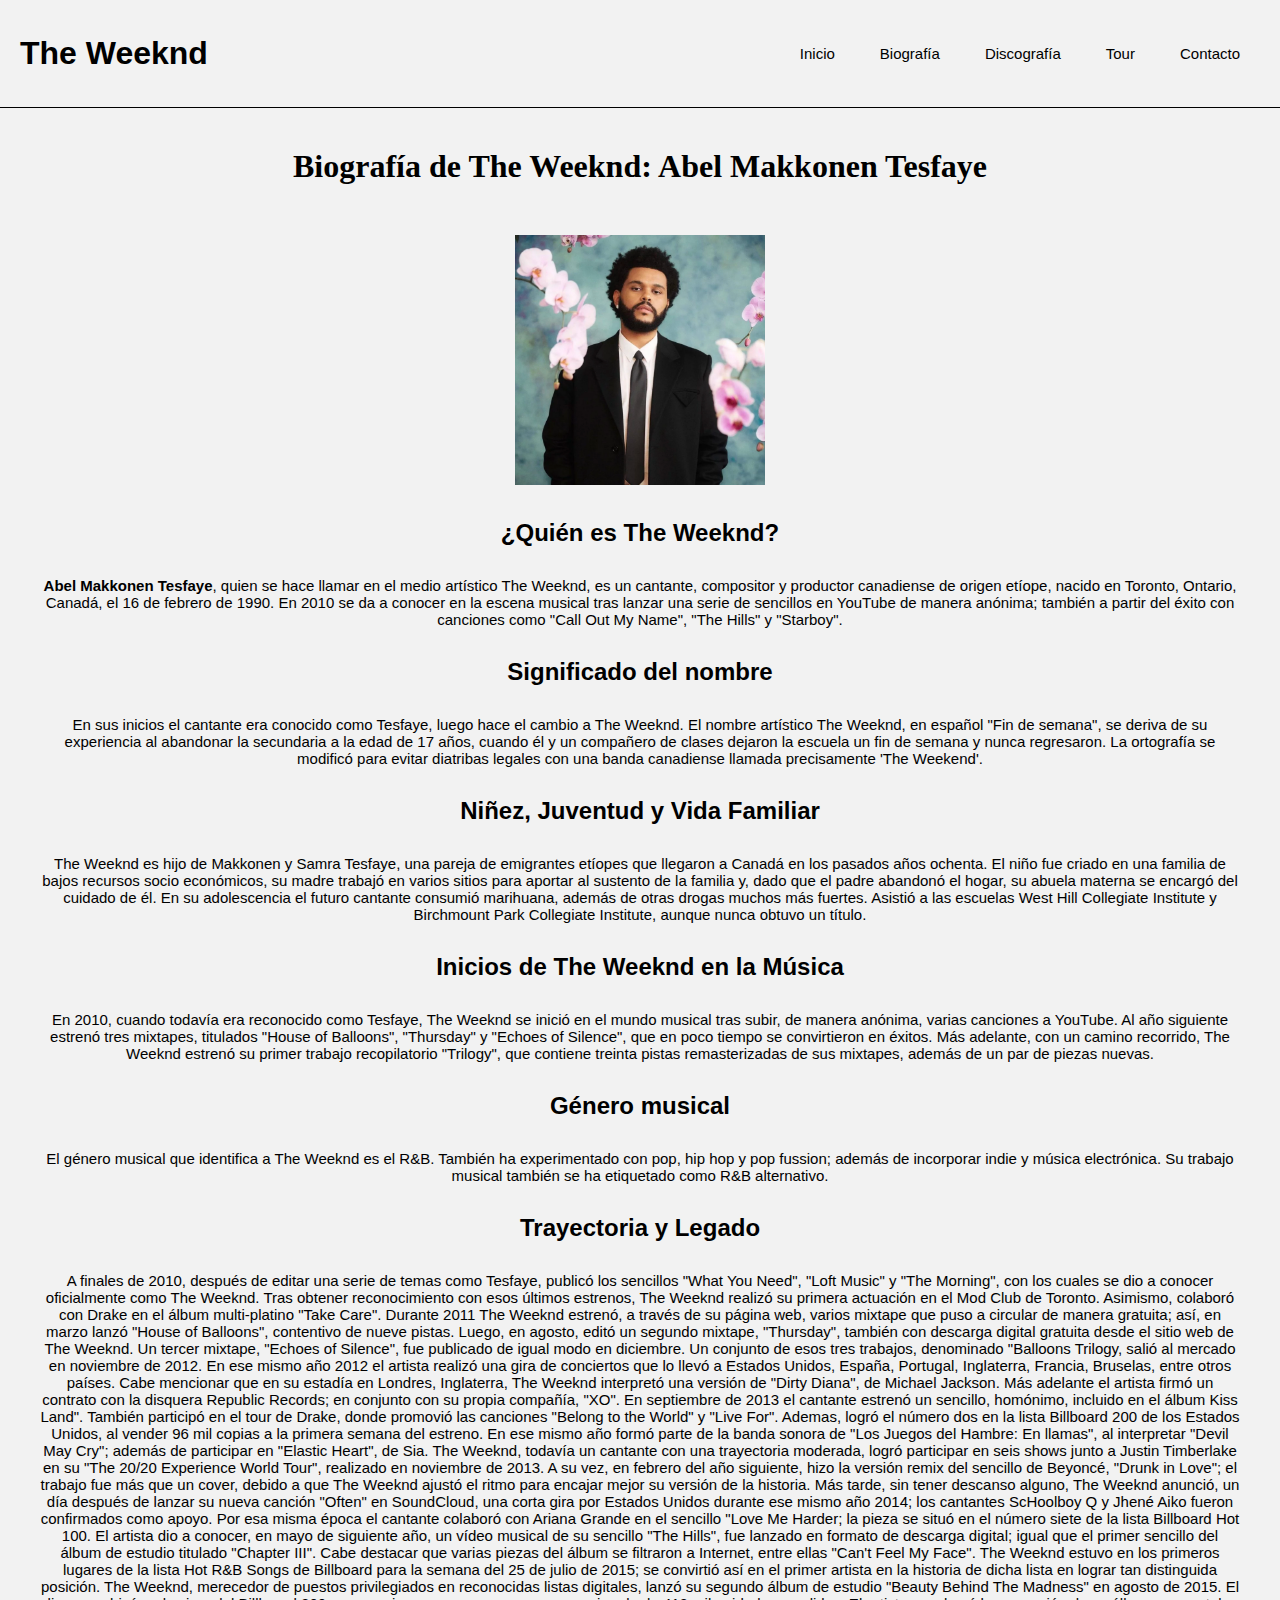
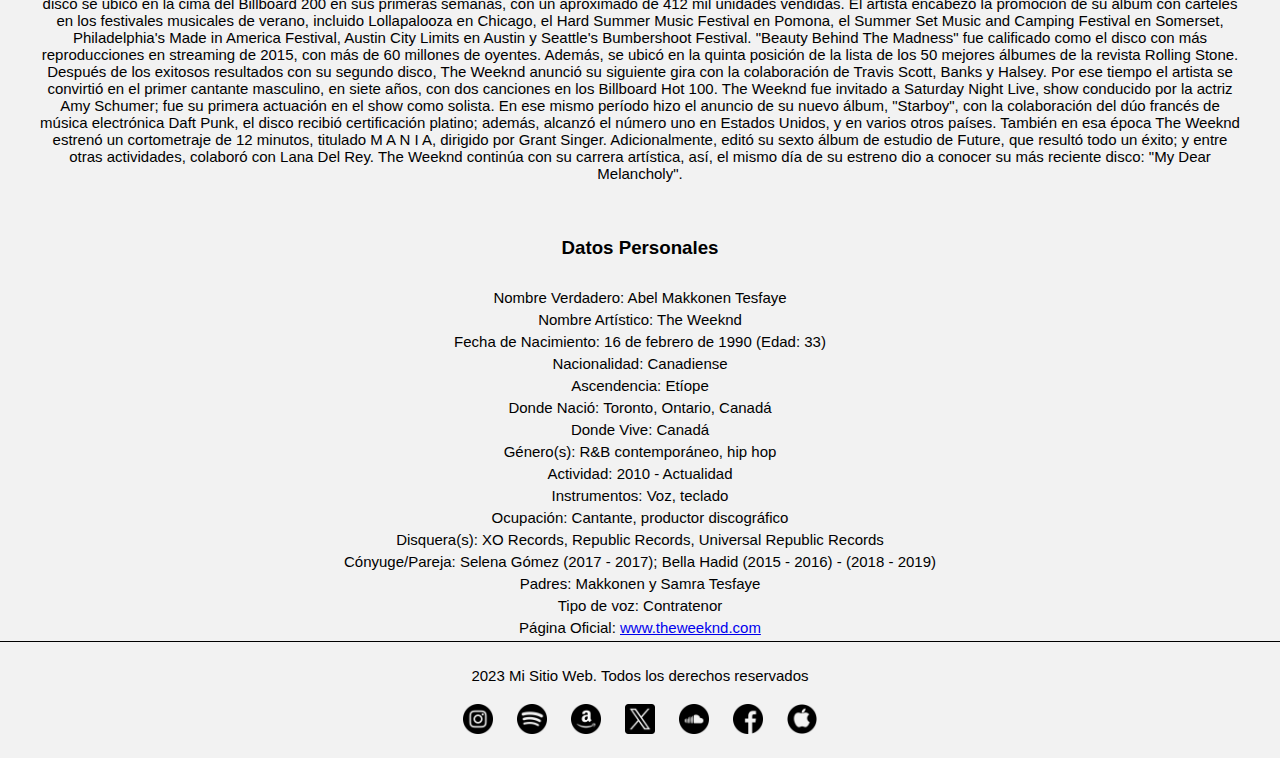
==== html/biografia.html @ cdc21806 "Initial commit" ====
<!DOCTYPE html>
<html lang="en">

<head>
    <meta charset="UTF-8">
    <meta name="viewport" content="width=device-width, initial-scale=1.0">
    <title>theweekndfanpage</title>
    <!-- CSS link -->
    <link rel="stylesheet" href="../css/style.css">
</head>

<body>

    <header>
        <div class="content">
            <h1 class="logo"><a href="../index.html">The Weeknd</a></h1>
            <nav>
                <ul class="busqueda">
                    <li class="list"><a href="../index.html">Inicio</a></li>
                    <li class="list"><a href="biografia.html">Biografía</a></li>
                    <li class="list"><a href="discografía.html">Discografía</a></li>
                    <li class="list"><a href="tour.html">Tour</a></li>
                    <li class="list"><a href="contacto.html">Contacto</a></li>
                </ul>
            </nav>
        </div>
    </header>


    <main>
        <h1 class="biografia">Biografía de The Weeknd: Abel Makkonen Tesfaye</h1>
        <img class="imgBiografia" src="../img/theweekndbio.jpg" alt="the weeknd posando">

        <h2>¿Quién es The Weeknd?</h2>
        <p><strong>Abel Makkonen Tesfaye</strong>, quien se hace llamar en el medio artístico The Weeknd, es un
            cantante,
            compositor y productor canadiense de origen etíope, nacido en Toronto, Ontario, Canadá, el 16 de febrero de
            1990. En 2010 se da a conocer en la escena musical tras lanzar una serie de sencillos en YouTube de manera
            anónima; también a partir del éxito con canciones como "Call Out My Name", "The Hills" y "Starboy".</p>

        <h2>Significado del nombre</h2>
        <p>En sus inicios el cantante era conocido como Tesfaye, luego hace el cambio a The Weeknd. El nombre artístico
            The Weeknd, en español "Fin de semana", se deriva de su experiencia al abandonar la secundaria a la edad de
            17 años, cuando él y un compañero de clases dejaron la escuela un fin de semana y nunca regresaron. La
            ortografía se modificó para evitar diatribas legales con una banda canadiense llamada precisamente 'The
            Weekend'.</p>

        <h2>Niñez, Juventud y Vida Familiar</h2>
        <p>The Weeknd es hijo de Makkonen y Samra Tesfaye, una pareja de emigrantes etíopes que llegaron a Canadá en los
            pasados años ochenta. El niño fue criado en una familia de bajos recursos socio económicos, su madre trabajó
            en varios sitios para aportar al sustento de la familia y, dado que el padre abandonó el hogar, su abuela
            materna se encargó del cuidado de él.

            En su adolescencia el futuro cantante consumió marihuana, además de otras drogas muchos más fuertes. Asistió
            a las escuelas West Hill Collegiate Institute y Birchmount Park Collegiate Institute, aunque nunca obtuvo un
            título.</p>

        <h2>Inicios de The Weeknd en la Música</h2>
        <p>En 2010, cuando todavía era reconocido como Tesfaye, The Weeknd se inició en el mundo musical tras subir, de
            manera anónima, varias canciones a YouTube. Al año siguiente estrenó tres mixtapes, titulados "House of
            Balloons", "Thursday" y "Echoes of Silence", que en poco tiempo se convirtieron en éxitos.

            Más adelante, con un camino recorrido, The Weeknd estrenó su primer trabajo recopilatorio "Trilogy", que
            contiene treinta pistas remasterizadas de sus mixtapes, además de un par de piezas nuevas.</p>

        <h2>Género musical</h2>
        <p>El género musical que identifica a The Weeknd es el R&B. También ha experimentado con pop, hip hop y pop
            fussion; además de incorporar indie y música electrónica. Su trabajo musical también se ha etiquetado como
            R&B alternativo.
        </p>

        <h2>Trayectoria y Legado</h2>
        <p>A finales de 2010, después de editar una serie de temas como Tesfaye, publicó los sencillos "What You Need",
            "Loft Music" y "The Morning", con los cuales se dio a conocer oficialmente como The Weeknd. Tras obtener
            reconocimiento con esos últimos estrenos, The Weeknd realizó su primera actuación en el Mod Club de Toronto.
            Asimismo, colaboró con Drake en el álbum multi-platino "Take Care".

            Durante 2011 The Weeknd estrenó, a través de su página web, varios mixtape que puso a circular de manera
            gratuita; así, en marzo lanzó "House of Balloons", contentivo de nueve pistas. Luego, en agosto, editó un
            segundo mixtape, "Thursday", también con descarga digital gratuita desde el sitio web de The Weeknd. Un
            tercer mixtape, "Echoes of Silence", fue publicado de igual modo en diciembre. Un conjunto de esos tres
            trabajos, denominado "Balloons Trilogy, salió al mercado en noviembre de 2012.

            En ese mismo año 2012 el artista realizó una gira de conciertos que lo llevó a Estados Unidos, España,
            Portugal, Inglaterra, Francia, Bruselas, entre otros países. Cabe mencionar que en su estadía en Londres,
            Inglaterra, The Weeknd interpretó una versión de "Dirty Diana", de Michael Jackson. Más adelante el artista
            firmó un contrato con la disquera Republic Records; en conjunto con su propia compañía, "XO".

            En septiembre de 2013 el cantante estrenó un sencillo, homónimo, incluido en el álbum Kiss Land". También
            participó en el tour de Drake, donde promovió las canciones "Belong to the World" y "Live For". Ademas,
            logró el número dos en la lista Billboard 200 de los Estados Unidos, al vender 96 mil copias a la primera
            semana del estreno. En ese mismo año formó parte de la banda sonora de "Los Juegos del Hambre: En llamas",
            al interpretar "Devil May Cry"; además de participar en "Elastic Heart", de Sia.

            The Weeknd, todavía un cantante con una trayectoria moderada, logró participar en seis shows junto a Justin
            Timberlake en su "The 20/20 Experience World Tour", realizado en noviembre de 2013. A su vez, en febrero del
            año siguiente, hizo la versión remix del sencillo de Beyoncé, "Drunk in Love"; el trabajo fue más que un
            cover, debido a que The Weeknd ajustó el ritmo para encajar mejor su versión de la historia.

            Más tarde, sin tener descanso alguno, The Weeknd anunció, un día después de lanzar su nueva canción "Often"
            en SoundCloud, una corta gira por Estados Unidos durante ese mismo año 2014; los cantantes ScHoolboy Q y
            Jhené Aiko fueron confirmados como apoyo. Por esa misma época el cantante colaboró con Ariana Grande en el
            sencillo "Love Me Harder; la pieza se situó en el número siete de la lista Billboard Hot 100.

            El artista dio a conocer, en mayo de siguiente año, un vídeo musical de su sencillo "The Hills", fue lanzado
            en formato de descarga digital; igual que el primer sencillo del álbum de estudio titulado "Chapter III".
            Cabe destacar que varias piezas del álbum se filtraron a Internet, entre ellas "Can't Feel My Face".

            The Weeknd estuvo en los primeros lugares de la lista Hot R&B Songs de Billboard para la semana del 25 de
            julio de 2015; se convirtió así en el primer artista en la historia de dicha lista en lograr tan distinguida
            posición.

            The Weeknd, merecedor de puestos privilegiados en reconocidas listas digitales, lanzó su segundo álbum de
            estudio "Beauty Behind The Madness" en agosto de 2015. El disco se ubicó en la cima del Billboard 200 en sus
            primeras semanas, con un aproximado de 412 mil unidades vendidas. El artista encabezó la promoción de su
            álbum con carteles en los festivales musicales de verano, incluido Lollapalooza en Chicago, el Hard Summer
            Music Festival en Pomona, el Summer Set Music and Camping Festival en Somerset, Philadelphia's Made in
            America Festival, Austin City Limits en Austin y Seattle's Bumbershoot Festival.

            "Beauty Behind The Madness" fue calificado como el disco con más reproducciones en streaming de 2015, con
            más de 60 millones de oyentes. Además, se ubicó en la quinta posición de la lista de los 50 mejores álbumes
            de la revista Rolling Stone.

            Después de los exitosos resultados con su segundo disco, The Weeknd anunció su siguiente gira con la
            colaboración de Travis Scott, Banks y Halsey. Por ese tiempo el artista se convirtió en el primer cantante
            masculino, en siete años, con dos canciones en los Billboard Hot 100.

            The Weeknd fue invitado a Saturday Night Live, show conducido por la actriz Amy Schumer; fue su primera
            actuación en el show como solista. En ese mismo período hizo el anuncio de su nuevo álbum, "Starboy", con la
            colaboración del dúo francés de música electrónica Daft Punk, el disco recibió certificación platino;
            además, alcanzó el número uno en Estados Unidos, y en varios otros países.

            También en esa época The Weeknd estrenó un cortometraje de 12 minutos, titulado M A N I A, dirigido por
            Grant Singer. Adicionalmente, editó su sexto álbum de estudio de Future, que resultó todo un éxito; y entre
            otras actividades, colaboró con Lana Del Rey.

            The Weeknd continúa con su carrera artística, así, el mismo día de su estreno dio a conocer su más reciente
            disco: "My Dear Melancholy".</p>
    </main>

    <div>
        <h3 class="h3Cent">Datos Personales</h3>
        <ul class="datosPersonales">
            <li>Nombre Verdadero: Abel Makkonen Tesfaye</li>
            <li>Nombre Artístico: The Weeknd</li>
            <li>Fecha de Nacimiento: 16 de febrero de 1990 (Edad: 33)</li>
            <li>Nacionalidad: Canadiense</li>
            <li>Ascendencia: Etíope</li>
            <li>Donde Nació: Toronto, Ontario, Canadá</li>
            <li>Donde Vive: Canadá</li>
            <li>Género(s): R&B contemporáneo, hip hop</li>
            <li>Actividad: 2010 - Actualidad</li>
            <li>Instrumentos: Voz, teclado</li>
            <li>Ocupación: Cantante, productor discográfico</li>
            <li>Disquera(s): XO Records, Republic Records, Universal Republic Records</li>
            <li>Cónyuge/Pareja: Selena Gómez (2017 - 2017); Bella Hadid (2015 - 2016) - (2018 - 2019)</li>
            <li>Padres: Makkonen y Samra Tesfaye</li>
            <li>Tipo de voz: Contratenor</li>
            <li>Página Oficial: <a target="_blank" href="https://www.theweeknd.com/">www.theweeknd.com</a></li>

        </ul>
    </div>

    <footer>
        <!-- Pie de página -->
        <p class="pieDePagina">2023 Mi Sitio Web. Todos los derechos reservados</p>

        <!-- Redes sociales -->
        <div>
            <a class="redesSociales" target="_blank" href="https://www.instagram.com/theweeknd/"><img
                    src="../img/logo/instagram.png" alt="instagramTheWeeknd"></a>

            <a class="redesSociales" target="_blank"
                href="https://open.spotify.com/intl-es/artist/1Xyo4u8uXC1ZmMpatF05PJ?si=YzQ48yxQSoCHhcyd098XZQ"><img
                    src="../img/logo/spotify.png" alt="spotifyTheeWeeknd"></a>

            <a class="redesSociales" target="_blank" href="https://music.amazon.com/artists/B00G9Y64K6/the-weeknd"><img
                    src="../img/logo/amazonmusic.png" alt="theWeekndAmazonMusic"></a>

            <a class="redesSociales" target="_blank" href="https://twitter.com/theweeknd"><img src="../img/logo/x.png"
                    alt="theWeekndX"></a>

            <a class="redesSociales" target="_blank" href="https://soundcloud.com/theweeknd"><img
                    src="../img/logo/soundcloud.png" alt="theWeekndSoundClound"></a>

            <a class="redesSociales" target="_blank" href="https://www.facebook.com/theweeknd"><img
                    src="../img/logo/facebook.png" alt="facebookTheWeeknd"></a>

            <a class="redesSociales" target="_blank" href="https://music.apple.com/us/artist/the-weeknd/479756766"><img
                    src="../img/logo/apple.png" alt="musicAppleTheWeenkd"></a>
        </div>
    </footer>
</body>

</html>
---- css/style.css ----
/* Reset de estilos */
* {
    margin: 0;
    padding: 0;
    list-style-type: none;
}

/* Estilos generales */
body {
    background-color: #F2F2F2;
}

.content {
    display: flex;
    justify-content: space-between;
    align-items: center;
    padding: 20px;
    border-bottom: #000000 solid 1px;
}

.list {
    display: inline-block;
    padding: 20px;
}

.busqueda a, .logo a {
    font-family: "Druk Web", sans-serif;
    text-decoration: none;
    color: #000000;
}

.busqueda {
    text-align: right;
    font-size: 20px;
}

/* Galería de fotos */
.imgG {
    font-family: "Druk Web", sans-serif;
    color: #000000;
    margin: 50px;
    font-size: 50px;
    text-align: center;
}

.img {
    height: 300px;
    margin: 20px;
    padding: 20px;
}

.theweekndPosando {
    margin-right: 100px;
}

/* Contenido principal */
main {
    text-align: center;
    margin: 20px;
    padding: 20px;
}

.mainImagenInicio {
    background-image: url(../img/galeria/img2.jpg);
    background-size: cover;
    padding: 100px;
}

.historia {
    margin-bottom: 40px;
    font-family: "Druk Web", sans-serif;
    color: floralwhite;
    font-size: 50px;
}

.videoHistoria {
    margin: 40px;
}

/* Pie de página */
footer {
    display: flex;
    flex-direction: column;
    justify-content: center;
    align-items: center;
    text-align: center;
    padding: 20px;
    border-top: #000000 solid 1px;
}

.pieDePagina {
    margin-bottom: 20px;
    font-size: 15px;
    font-family: HelveticaNeue-Light, "Helvetica Neue Light", "Helvetica Neue", Helvetica, Arial, "Lucida Grande", sans-serif;
}

.redesSociales {
    margin: 0 10px;
}

.redesSociales img {
    width: 30px;
    height: 30px;
}

/* Biografía */
.biografia {
    margin-bottom: 50px;
}

.imgBiografia {
    height: 250px;
    width: 250px;
}

h2, h3 {
    font-family: "Druk Web", sans-serif;
    margin: 30px;
}

.h3Cent {
    text-align: center;
}

p, .datosPersonales, div ul li {
    font-size: 15px;
    font-family: HelveticaNeue-Light, "Helvetica Neue Light", "Helvetica Neue", Helvetica, Arial, "Lucida Grande", sans-serif;
    text-align: center;
    margin: 5px 0px;
}


/* Discografía */
.loreDiscografia {
    margin-bottom: 50px;
}

/* Tour */
.tour {
    margin: 50px;
}

.h1TitutloTour {
    margin-bottom: 200px;
}

/* Contacto */
form {
    display: grid;
    gap: 20px;
}

label {
    font-weight: bold;
}

input, textarea {
    width: 100%;
    padding: 10px;
    box-sizing: border-box;
    border: 1px solid #ccc;
    border-radius: 5px;
}

textarea {
    resize: vertical;
}

input[type="submit"] {
    background-color: #4caf50;
    color: #fff;
    cursor: pointer;
    padding: 10px 20px;
    border: none;
    border-radius: 5px;
}

input[type="submit"]:hover {
    background-color: #45a049;
}
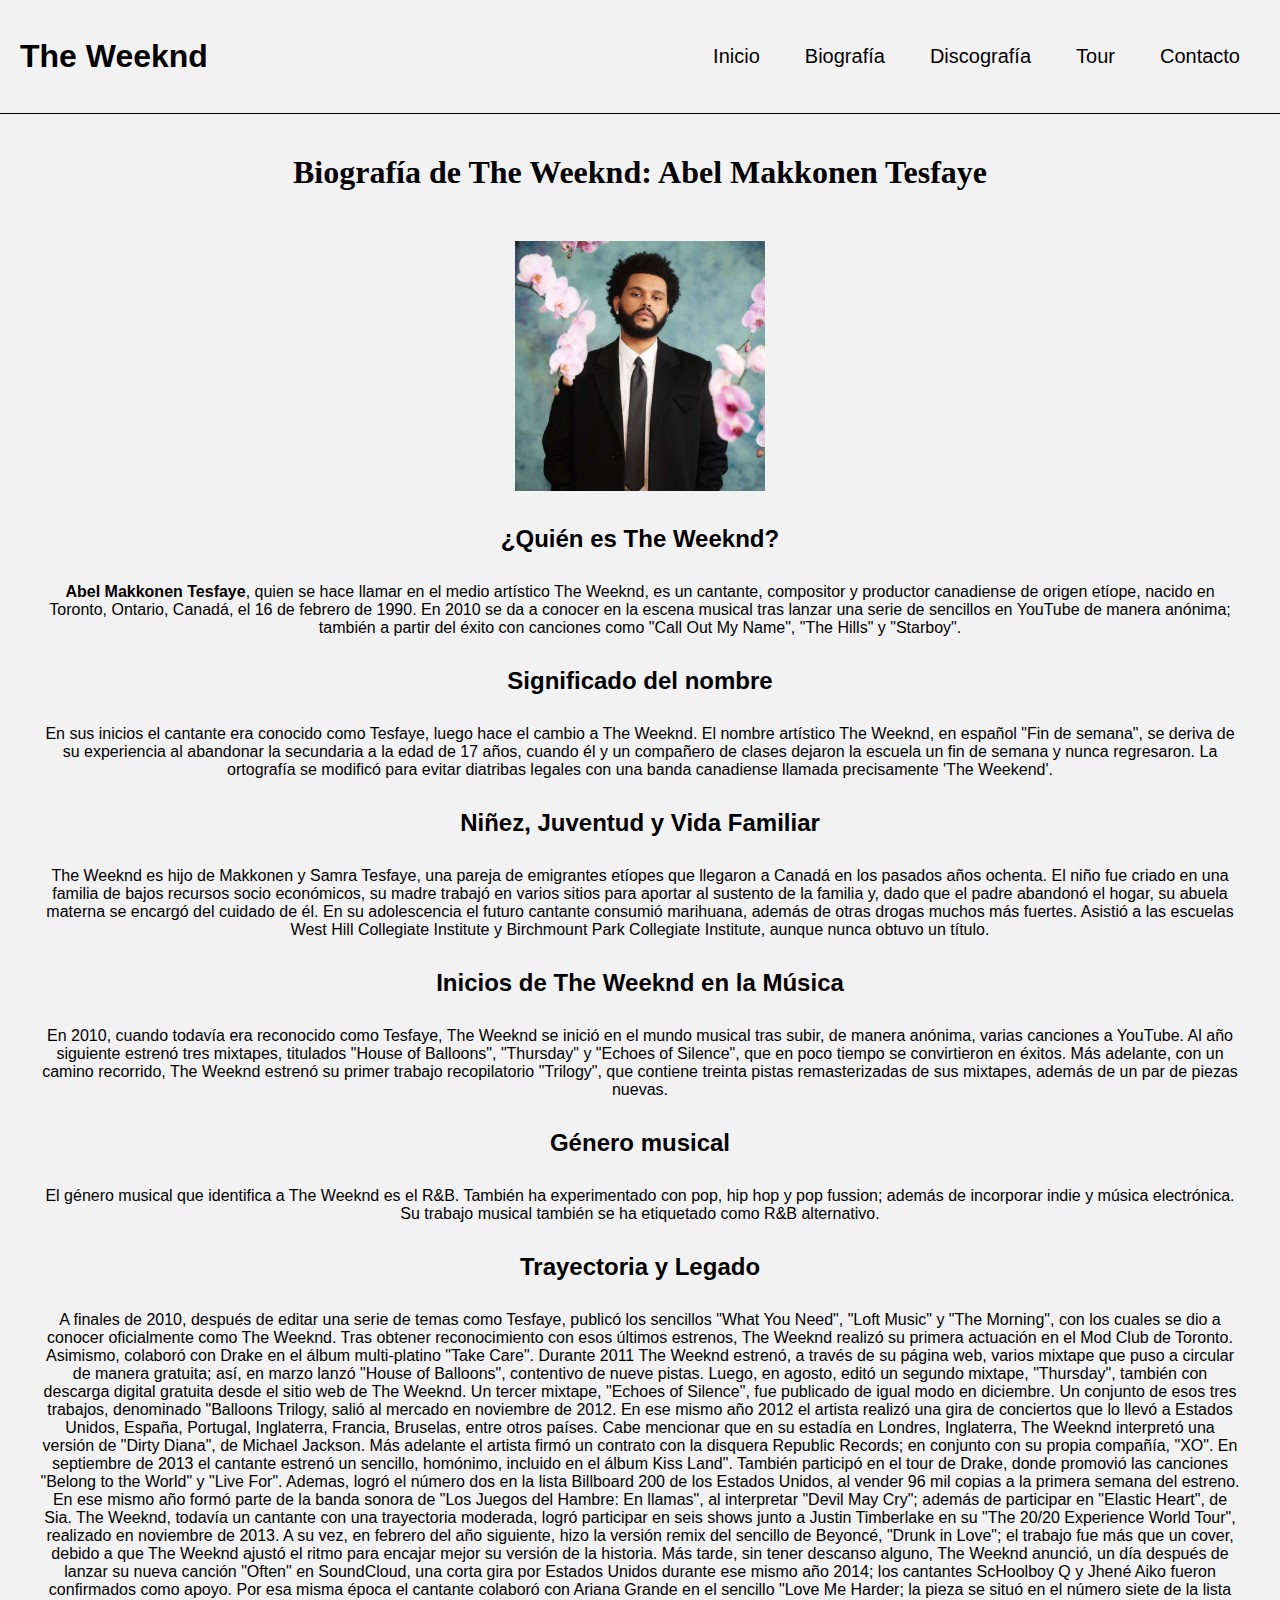
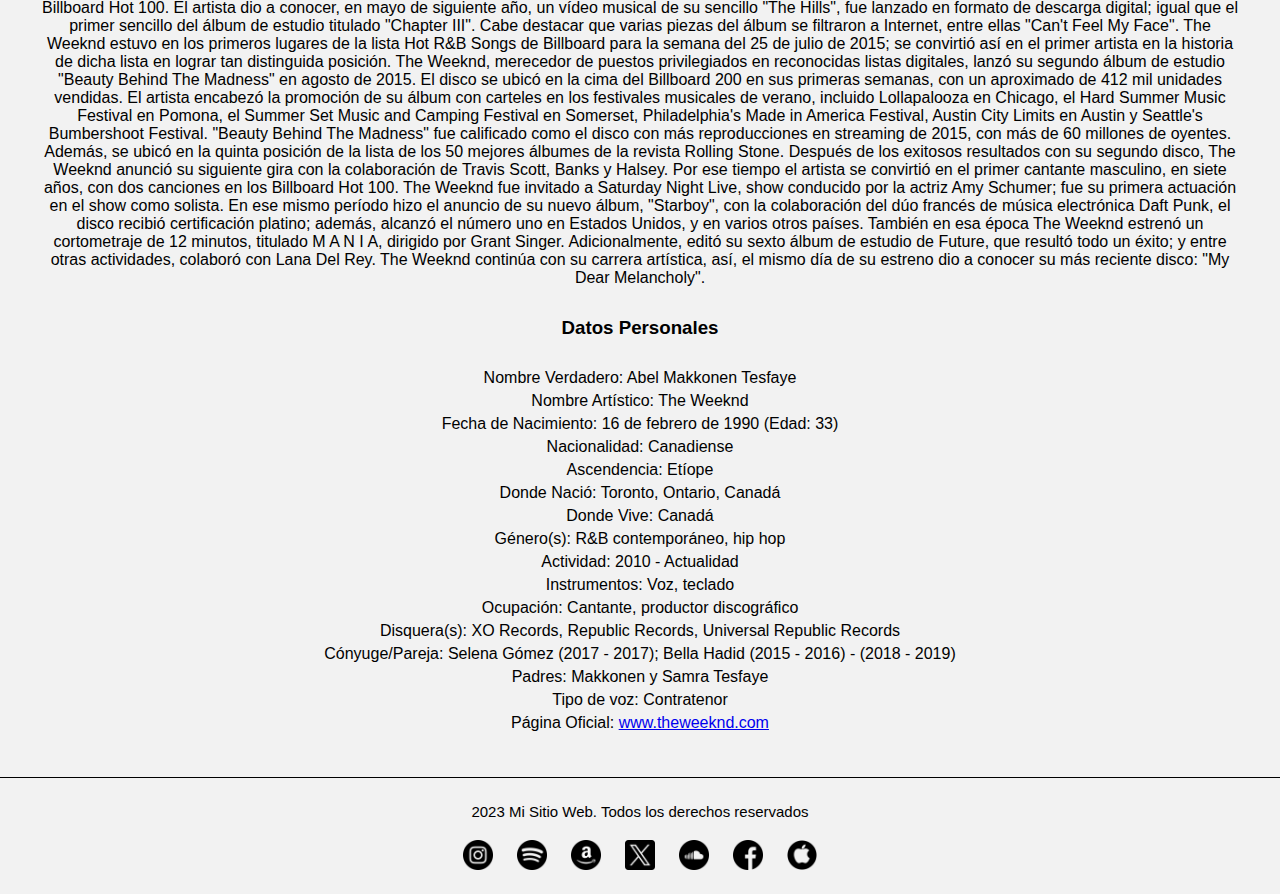
==== commit a4592e77: "ojito" ====
--- a/html/biografia.html
+++ b/html/biografia.html
@@ -28,145 +28,232 @@
 
 
     <main>
-        <h1 class="biografia">Biografía de The Weeknd: Abel Makkonen Tesfaye</h1>
-        <img class="imgBiografia" src="../img/theweekndbio.jpg" alt="the weeknd posando">
-
-        <h2>¿Quién es The Weeknd?</h2>
-        <p><strong>Abel Makkonen Tesfaye</strong>, quien se hace llamar en el medio artístico The Weeknd, es un
-            cantante,
-            compositor y productor canadiense de origen etíope, nacido en Toronto, Ontario, Canadá, el 16 de febrero de
-            1990. En 2010 se da a conocer en la escena musical tras lanzar una serie de sencillos en YouTube de manera
-            anónima; también a partir del éxito con canciones como "Call Out My Name", "The Hills" y "Starboy".</p>
-
-        <h2>Significado del nombre</h2>
-        <p>En sus inicios el cantante era conocido como Tesfaye, luego hace el cambio a The Weeknd. El nombre artístico
-            The Weeknd, en español "Fin de semana", se deriva de su experiencia al abandonar la secundaria a la edad de
-            17 años, cuando él y un compañero de clases dejaron la escuela un fin de semana y nunca regresaron. La
-            ortografía se modificó para evitar diatribas legales con una banda canadiense llamada precisamente 'The
-            Weekend'.</p>
-
-        <h2>Niñez, Juventud y Vida Familiar</h2>
-        <p>The Weeknd es hijo de Makkonen y Samra Tesfaye, una pareja de emigrantes etíopes que llegaron a Canadá en los
-            pasados años ochenta. El niño fue criado en una familia de bajos recursos socio económicos, su madre trabajó
-            en varios sitios para aportar al sustento de la familia y, dado que el padre abandonó el hogar, su abuela
-            materna se encargó del cuidado de él.
-
-            En su adolescencia el futuro cantante consumió marihuana, además de otras drogas muchos más fuertes. Asistió
-            a las escuelas West Hill Collegiate Institute y Birchmount Park Collegiate Institute, aunque nunca obtuvo un
-            título.</p>
-
-        <h2>Inicios de The Weeknd en la Música</h2>
-        <p>En 2010, cuando todavía era reconocido como Tesfaye, The Weeknd se inició en el mundo musical tras subir, de
-            manera anónima, varias canciones a YouTube. Al año siguiente estrenó tres mixtapes, titulados "House of
-            Balloons", "Thursday" y "Echoes of Silence", que en poco tiempo se convirtieron en éxitos.
-
-            Más adelante, con un camino recorrido, The Weeknd estrenó su primer trabajo recopilatorio "Trilogy", que
-            contiene treinta pistas remasterizadas de sus mixtapes, además de un par de piezas nuevas.</p>
-
-        <h2>Género musical</h2>
-        <p>El género musical que identifica a The Weeknd es el R&B. También ha experimentado con pop, hip hop y pop
-            fussion; además de incorporar indie y música electrónica. Su trabajo musical también se ha etiquetado como
-            R&B alternativo.
-        </p>
-
-        <h2>Trayectoria y Legado</h2>
-        <p>A finales de 2010, después de editar una serie de temas como Tesfaye, publicó los sencillos "What You Need",
-            "Loft Music" y "The Morning", con los cuales se dio a conocer oficialmente como The Weeknd. Tras obtener
-            reconocimiento con esos últimos estrenos, The Weeknd realizó su primera actuación en el Mod Club de Toronto.
-            Asimismo, colaboró con Drake en el álbum multi-platino "Take Care".
-
-            Durante 2011 The Weeknd estrenó, a través de su página web, varios mixtape que puso a circular de manera
-            gratuita; así, en marzo lanzó "House of Balloons", contentivo de nueve pistas. Luego, en agosto, editó un
-            segundo mixtape, "Thursday", también con descarga digital gratuita desde el sitio web de The Weeknd. Un
-            tercer mixtape, "Echoes of Silence", fue publicado de igual modo en diciembre. Un conjunto de esos tres
-            trabajos, denominado "Balloons Trilogy, salió al mercado en noviembre de 2012.
-
-            En ese mismo año 2012 el artista realizó una gira de conciertos que lo llevó a Estados Unidos, España,
-            Portugal, Inglaterra, Francia, Bruselas, entre otros países. Cabe mencionar que en su estadía en Londres,
-            Inglaterra, The Weeknd interpretó una versión de "Dirty Diana", de Michael Jackson. Más adelante el artista
-            firmó un contrato con la disquera Republic Records; en conjunto con su propia compañía, "XO".
-
-            En septiembre de 2013 el cantante estrenó un sencillo, homónimo, incluido en el álbum Kiss Land". También
-            participó en el tour de Drake, donde promovió las canciones "Belong to the World" y "Live For". Ademas,
-            logró el número dos en la lista Billboard 200 de los Estados Unidos, al vender 96 mil copias a la primera
-            semana del estreno. En ese mismo año formó parte de la banda sonora de "Los Juegos del Hambre: En llamas",
-            al interpretar "Devil May Cry"; además de participar en "Elastic Heart", de Sia.
-
-            The Weeknd, todavía un cantante con una trayectoria moderada, logró participar en seis shows junto a Justin
-            Timberlake en su "The 20/20 Experience World Tour", realizado en noviembre de 2013. A su vez, en febrero del
-            año siguiente, hizo la versión remix del sencillo de Beyoncé, "Drunk in Love"; el trabajo fue más que un
-            cover, debido a que The Weeknd ajustó el ritmo para encajar mejor su versión de la historia.
-
-            Más tarde, sin tener descanso alguno, The Weeknd anunció, un día después de lanzar su nueva canción "Often"
-            en SoundCloud, una corta gira por Estados Unidos durante ese mismo año 2014; los cantantes ScHoolboy Q y
-            Jhené Aiko fueron confirmados como apoyo. Por esa misma época el cantante colaboró con Ariana Grande en el
-            sencillo "Love Me Harder; la pieza se situó en el número siete de la lista Billboard Hot 100.
-
-            El artista dio a conocer, en mayo de siguiente año, un vídeo musical de su sencillo "The Hills", fue lanzado
-            en formato de descarga digital; igual que el primer sencillo del álbum de estudio titulado "Chapter III".
-            Cabe destacar que varias piezas del álbum se filtraron a Internet, entre ellas "Can't Feel My Face".
-
-            The Weeknd estuvo en los primeros lugares de la lista Hot R&B Songs de Billboard para la semana del 25 de
-            julio de 2015; se convirtió así en el primer artista en la historia de dicha lista en lograr tan distinguida
-            posición.
-
-            The Weeknd, merecedor de puestos privilegiados en reconocidas listas digitales, lanzó su segundo álbum de
-            estudio "Beauty Behind The Madness" en agosto de 2015. El disco se ubicó en la cima del Billboard 200 en sus
-            primeras semanas, con un aproximado de 412 mil unidades vendidas. El artista encabezó la promoción de su
-            álbum con carteles en los festivales musicales de verano, incluido Lollapalooza en Chicago, el Hard Summer
-            Music Festival en Pomona, el Summer Set Music and Camping Festival en Somerset, Philadelphia's Made in
-            America Festival, Austin City Limits en Austin y Seattle's Bumbershoot Festival.
-
-            "Beauty Behind The Madness" fue calificado como el disco con más reproducciones en streaming de 2015, con
-            más de 60 millones de oyentes. Además, se ubicó en la quinta posición de la lista de los 50 mejores álbumes
-            de la revista Rolling Stone.
-
-            Después de los exitosos resultados con su segundo disco, The Weeknd anunció su siguiente gira con la
-            colaboración de Travis Scott, Banks y Halsey. Por ese tiempo el artista se convirtió en el primer cantante
-            masculino, en siete años, con dos canciones en los Billboard Hot 100.
-
-            The Weeknd fue invitado a Saturday Night Live, show conducido por la actriz Amy Schumer; fue su primera
-            actuación en el show como solista. En ese mismo período hizo el anuncio de su nuevo álbum, "Starboy", con la
-            colaboración del dúo francés de música electrónica Daft Punk, el disco recibió certificación platino;
-            además, alcanzó el número uno en Estados Unidos, y en varios otros países.
-
-            También en esa época The Weeknd estrenó un cortometraje de 12 minutos, titulado M A N I A, dirigido por
-            Grant Singer. Adicionalmente, editó su sexto álbum de estudio de Future, que resultó todo un éxito; y entre
-            otras actividades, colaboró con Lana Del Rey.
-
-            The Weeknd continúa con su carrera artística, así, el mismo día de su estreno dio a conocer su más reciente
-            disco: "My Dear Melancholy".</p>
+        <section>
+
+            <section>
+                <h1 class="biografia">Biografía de The Weeknd: Abel Makkonen Tesfaye</h1>
+                <img class="imgBiografia" src="../img/theweekndbio.jpg" alt="the weeknd posando">
+            </section>
+
+            <section>
+                <h2>¿Quién es The Weeknd?</h2>
+                <p><strong>Abel Makkonen Tesfaye</strong>, quien se hace llamar en el medio artístico The Weeknd, es un
+                    cantante,
+                    compositor y productor canadiense de origen etíope, nacido en Toronto, Ontario, Canadá, el 16 de
+                    febrero
+                    de
+                    1990. En 2010 se da a conocer en la escena musical tras lanzar una serie de sencillos en YouTube de
+                    manera
+                    anónima; también a partir del éxito con canciones como "Call Out My Name", "The Hills" y "Starboy".
+                </p>
+            </section>
+
+            <section>
+                <h2>Significado del nombre</h2>
+                <p>En sus inicios el cantante era conocido como Tesfaye, luego hace el cambio a The Weeknd. El nombre
+                    artístico
+                    The Weeknd, en español "Fin de semana", se deriva de su experiencia al abandonar la secundaria a la
+                    edad
+                    de
+                    17 años, cuando él y un compañero de clases dejaron la escuela un fin de semana y nunca regresaron.
+                    La
+                    ortografía se modificó para evitar diatribas legales con una banda canadiense llamada precisamente
+                    'The
+                    Weekend'.</p>
+            </section>
+
+            <section>
+                <h2>Niñez, Juventud y Vida Familiar</h2>
+                <p>The Weeknd es hijo de Makkonen y Samra Tesfaye, una pareja de emigrantes etíopes que llegaron a
+                    Canadá en
+                    los
+                    pasados años ochenta. El niño fue criado en una familia de bajos recursos socio económicos, su madre
+                    trabajó
+                    en varios sitios para aportar al sustento de la familia y, dado que el padre abandonó el hogar, su
+                    abuela
+                    materna se encargó del cuidado de él.
+
+                    En su adolescencia el futuro cantante consumió marihuana, además de otras drogas muchos más fuertes.
+                    Asistió
+                    a las escuelas West Hill Collegiate Institute y Birchmount Park Collegiate Institute, aunque nunca
+                    obtuvo un
+                    título.</p>
+            </section>
+
+            <section>
+                <h2>Inicios de The Weeknd en la Música</h2>
+                <p>En 2010, cuando todavía era reconocido como Tesfaye, The Weeknd se inició en el mundo musical tras
+                    subir,
+                    de
+                    manera anónima, varias canciones a YouTube. Al año siguiente estrenó tres mixtapes, titulados "House
+                    of
+                    Balloons", "Thursday" y "Echoes of Silence", que en poco tiempo se convirtieron en éxitos.
+
+                    Más adelante, con un camino recorrido, The Weeknd estrenó su primer trabajo recopilatorio "Trilogy",
+                    que
+                    contiene treinta pistas remasterizadas de sus mixtapes, además de un par de piezas nuevas.</p>
+            </section>
+
+            <section>
+                <h2>Género musical</h2>
+                <p>El género musical que identifica a The Weeknd es el R&B. También ha experimentado con pop, hip hop y
+                    pop
+                    fussion; además de incorporar indie y música electrónica. Su trabajo musical también se ha
+                    etiquetado
+                    como
+                    R&B alternativo.
+                </p>
+            </section>
+
+            <section>
+                <h2>Trayectoria y Legado</h2>
+                <p>A finales de 2010, después de editar una serie de temas como Tesfaye, publicó los sencillos "What You
+                    Need",
+                    "Loft Music" y "The Morning", con los cuales se dio a conocer oficialmente como The Weeknd. Tras
+                    obtener
+                    reconocimiento con esos últimos estrenos, The Weeknd realizó su primera actuación en el Mod Club de
+                    Toronto.
+                    Asimismo, colaboró con Drake en el álbum multi-platino "Take Care".
+
+                    Durante 2011 The Weeknd estrenó, a través de su página web, varios mixtape que puso a circular de
+                    manera
+                    gratuita; así, en marzo lanzó "House of Balloons", contentivo de nueve pistas. Luego, en agosto,
+                    editó
+                    un
+                    segundo mixtape, "Thursday", también con descarga digital gratuita desde el sitio web de The Weeknd.
+                    Un
+                    tercer mixtape, "Echoes of Silence", fue publicado de igual modo en diciembre. Un conjunto de esos
+                    tres
+                    trabajos, denominado "Balloons Trilogy, salió al mercado en noviembre de 2012.
+
+                    En ese mismo año 2012 el artista realizó una gira de conciertos que lo llevó a Estados Unidos,
+                    España,
+                    Portugal, Inglaterra, Francia, Bruselas, entre otros países. Cabe mencionar que en su estadía en
+                    Londres,
+                    Inglaterra, The Weeknd interpretó una versión de "Dirty Diana", de Michael Jackson. Más adelante el
+                    artista
+                    firmó un contrato con la disquera Republic Records; en conjunto con su propia compañía, "XO".
+
+                    En septiembre de 2013 el cantante estrenó un sencillo, homónimo, incluido en el álbum Kiss Land".
+                    También
+                    participó en el tour de Drake, donde promovió las canciones "Belong to the World" y "Live For".
+                    Ademas,
+                    logró el número dos en la lista Billboard 200 de los Estados Unidos, al vender 96 mil copias a la
+                    primera
+                    semana del estreno. En ese mismo año formó parte de la banda sonora de "Los Juegos del Hambre: En
+                    llamas",
+                    al interpretar "Devil May Cry"; además de participar en "Elastic Heart", de Sia.
+
+                    The Weeknd, todavía un cantante con una trayectoria moderada, logró participar en seis shows junto a
+                    Justin
+                    Timberlake en su "The 20/20 Experience World Tour", realizado en noviembre de 2013. A su vez, en
+                    febrero
+                    del
+                    año siguiente, hizo la versión remix del sencillo de Beyoncé, "Drunk in Love"; el trabajo fue más
+                    que un
+                    cover, debido a que The Weeknd ajustó el ritmo para encajar mejor su versión de la historia.
+
+                    Más tarde, sin tener descanso alguno, The Weeknd anunció, un día después de lanzar su nueva canción
+                    "Often"
+                    en SoundCloud, una corta gira por Estados Unidos durante ese mismo año 2014; los cantantes ScHoolboy
+                    Q y
+                    Jhené Aiko fueron confirmados como apoyo. Por esa misma época el cantante colaboró con Ariana Grande
+                    en
+                    el
+                    sencillo "Love Me Harder; la pieza se situó en el número siete de la lista Billboard Hot 100.
+
+                    El artista dio a conocer, en mayo de siguiente año, un vídeo musical de su sencillo "The Hills", fue
+                    lanzado
+                    en formato de descarga digital; igual que el primer sencillo del álbum de estudio titulado "Chapter
+                    III".
+                    Cabe destacar que varias piezas del álbum se filtraron a Internet, entre ellas "Can't Feel My Face".
+
+                    The Weeknd estuvo en los primeros lugares de la lista Hot R&B Songs de Billboard para la semana del
+                    25
+                    de
+                    julio de 2015; se convirtió así en el primer artista en la historia de dicha lista en lograr tan
+                    distinguida
+                    posición.
+
+                    The Weeknd, merecedor de puestos privilegiados en reconocidas listas digitales, lanzó su segundo
+                    álbum
+                    de
+                    estudio "Beauty Behind The Madness" en agosto de 2015. El disco se ubicó en la cima del Billboard
+                    200 en
+                    sus
+                    primeras semanas, con un aproximado de 412 mil unidades vendidas. El artista encabezó la promoción
+                    de su
+                    álbum con carteles en los festivales musicales de verano, incluido Lollapalooza en Chicago, el Hard
+                    Summer
+                    Music Festival en Pomona, el Summer Set Music and Camping Festival en Somerset, Philadelphia's Made
+                    in
+                    America Festival, Austin City Limits en Austin y Seattle's Bumbershoot Festival.
+
+                    "Beauty Behind The Madness" fue calificado como el disco con más reproducciones en streaming de
+                    2015,
+                    con
+                    más de 60 millones de oyentes. Además, se ubicó en la quinta posición de la lista de los 50 mejores
+                    álbumes
+                    de la revista Rolling Stone.
+
+                    Después de los exitosos resultados con su segundo disco, The Weeknd anunció su siguiente gira con la
+                    colaboración de Travis Scott, Banks y Halsey. Por ese tiempo el artista se convirtió en el primer
+                    cantante
+                    masculino, en siete años, con dos canciones en los Billboard Hot 100.
+
+                    The Weeknd fue invitado a Saturday Night Live, show conducido por la actriz Amy Schumer; fue su
+                    primera
+                    actuación en el show como solista. En ese mismo período hizo el anuncio de su nuevo álbum,
+                    "Starboy",
+                    con la
+                    colaboración del dúo francés de música electrónica Daft Punk, el disco recibió certificación
+                    platino;
+                    además, alcanzó el número uno en Estados Unidos, y en varios otros países.
+
+                    También en esa época The Weeknd estrenó un cortometraje de 12 minutos, titulado M A N I A, dirigido
+                    por
+                    Grant Singer. Adicionalmente, editó su sexto álbum de estudio de Future, que resultó todo un éxito;
+                    y
+                    entre
+                    otras actividades, colaboró con Lana Del Rey.
+
+                    The Weeknd continúa con su carrera artística, así, el mismo día de su estreno dio a conocer su más
+                    reciente
+                    disco: "My Dear Melancholy".</p>
+            </section>
+
+            <section>
+                <h3 class="h3Cent">Datos Personales</h3>
+                <ul class="datosPersonales">
+                    <li>Nombre Verdadero: Abel Makkonen Tesfaye</li>
+                    <li>Nombre Artístico: The Weeknd</li>
+                    <li>Fecha de Nacimiento: 16 de febrero de 1990 (Edad: 33)</li>
+                    <li>Nacionalidad: Canadiense</li>
+                    <li>Ascendencia: Etíope</li>
+                    <li>Donde Nació: Toronto, Ontario, Canadá</li>
+                    <li>Donde Vive: Canadá</li>
+                    <li>Género(s): R&B contemporáneo, hip hop</li>
+                    <li>Actividad: 2010 - Actualidad</li>
+                    <li>Instrumentos: Voz, teclado</li>
+                    <li>Ocupación: Cantante, productor discográfico</li>
+                    <li>Disquera(s): XO Records, Republic Records, Universal Republic Records</li>
+                    <li>Cónyuge/Pareja: Selena Gómez (2017 - 2017); Bella Hadid (2015 - 2016) - (2018 - 2019)</li>
+                    <li>Padres: Makkonen y Samra Tesfaye</li>
+                    <li>Tipo de voz: Contratenor</li>
+                    <li>Página Oficial: <a target="_blank" href="https://www.theweeknd.com/">www.theweeknd.com</a></li>
+                </ul>
+            </section>
+
+        </section>
     </main>
-
-    <div>
-        <h3 class="h3Cent">Datos Personales</h3>
-        <ul class="datosPersonales">
-            <li>Nombre Verdadero: Abel Makkonen Tesfaye</li>
-            <li>Nombre Artístico: The Weeknd</li>
-            <li>Fecha de Nacimiento: 16 de febrero de 1990 (Edad: 33)</li>
-            <li>Nacionalidad: Canadiense</li>
-            <li>Ascendencia: Etíope</li>
-            <li>Donde Nació: Toronto, Ontario, Canadá</li>
-            <li>Donde Vive: Canadá</li>
-            <li>Género(s): R&B contemporáneo, hip hop</li>
-            <li>Actividad: 2010 - Actualidad</li>
-            <li>Instrumentos: Voz, teclado</li>
-            <li>Ocupación: Cantante, productor discográfico</li>
-            <li>Disquera(s): XO Records, Republic Records, Universal Republic Records</li>
-            <li>Cónyuge/Pareja: Selena Gómez (2017 - 2017); Bella Hadid (2015 - 2016) - (2018 - 2019)</li>
-            <li>Padres: Makkonen y Samra Tesfaye</li>
-            <li>Tipo de voz: Contratenor</li>
-            <li>Página Oficial: <a target="_blank" href="https://www.theweeknd.com/">www.theweeknd.com</a></li>
-
-        </ul>
-    </div>
 
     <footer>
         <!-- Pie de página -->
         <p class="pieDePagina">2023 Mi Sitio Web. Todos los derechos reservados</p>
 
         <!-- Redes sociales -->
-        <div>
+
+        <nav>
             <a class="redesSociales" target="_blank" href="https://www.instagram.com/theweeknd/"><img
                     src="../img/logo/instagram.png" alt="instagramTheWeeknd"></a>
 
@@ -188,7 +275,8 @@
 
             <a class="redesSociales" target="_blank" href="https://music.apple.com/us/artist/the-weeknd/479756766"><img
                     src="../img/logo/apple.png" alt="musicAppleTheWeenkd"></a>
-        </div>
+        </nav>
+
     </footer>
 </body>
 
--- a/css/style.css
+++ b/css/style.css
@@ -47,6 +47,7 @@
     height: 300px;
     margin: 20px;
     padding: 20px;
+    display: inline;
 }
 
 .theweekndPosando {
@@ -122,8 +123,8 @@
     text-align: center;
 }
 
-p, .datosPersonales, div ul li {
-    font-size: 15px;
+p, .datosPersonales, ul li {
+    font-size: auto;
     font-family: HelveticaNeue-Light, "Helvetica Neue Light", "Helvetica Neue", Helvetica, Arial, "Lucida Grande", sans-serif;
     text-align: center;
     margin: 5px 0px;
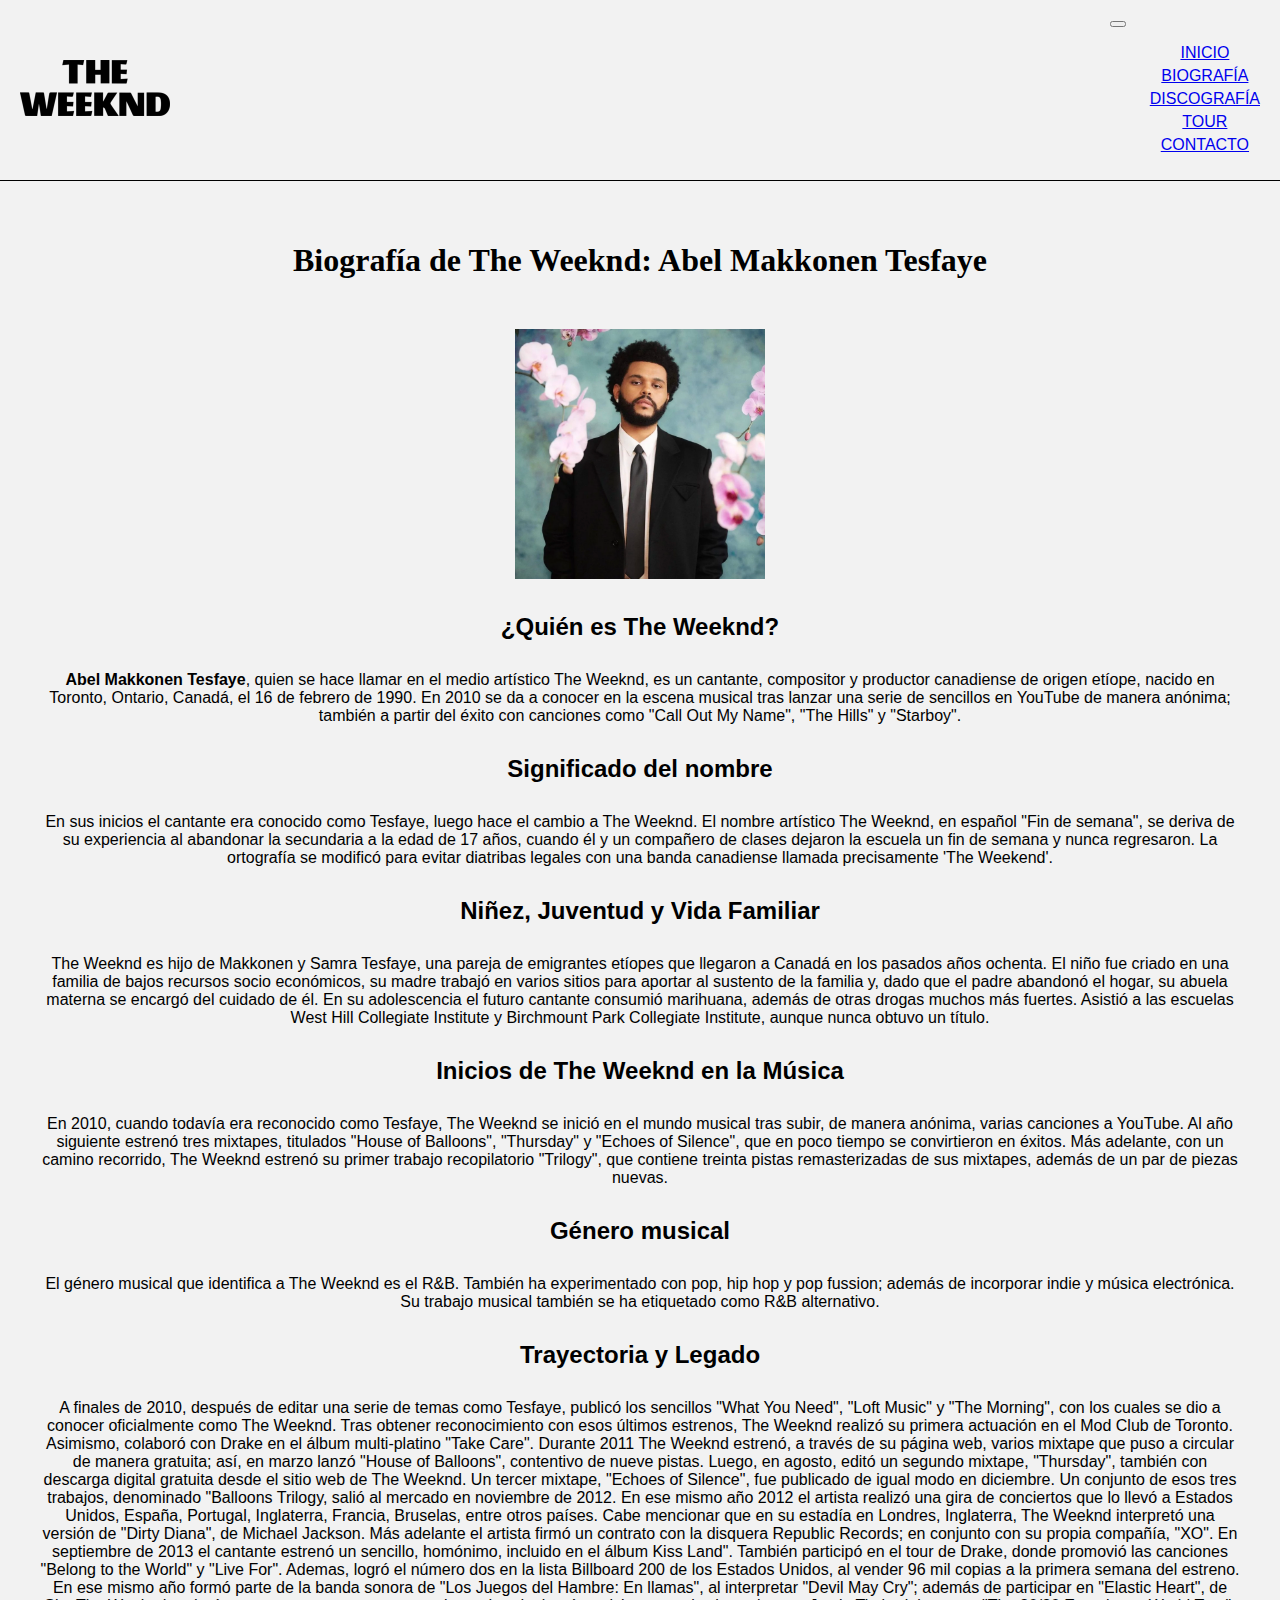
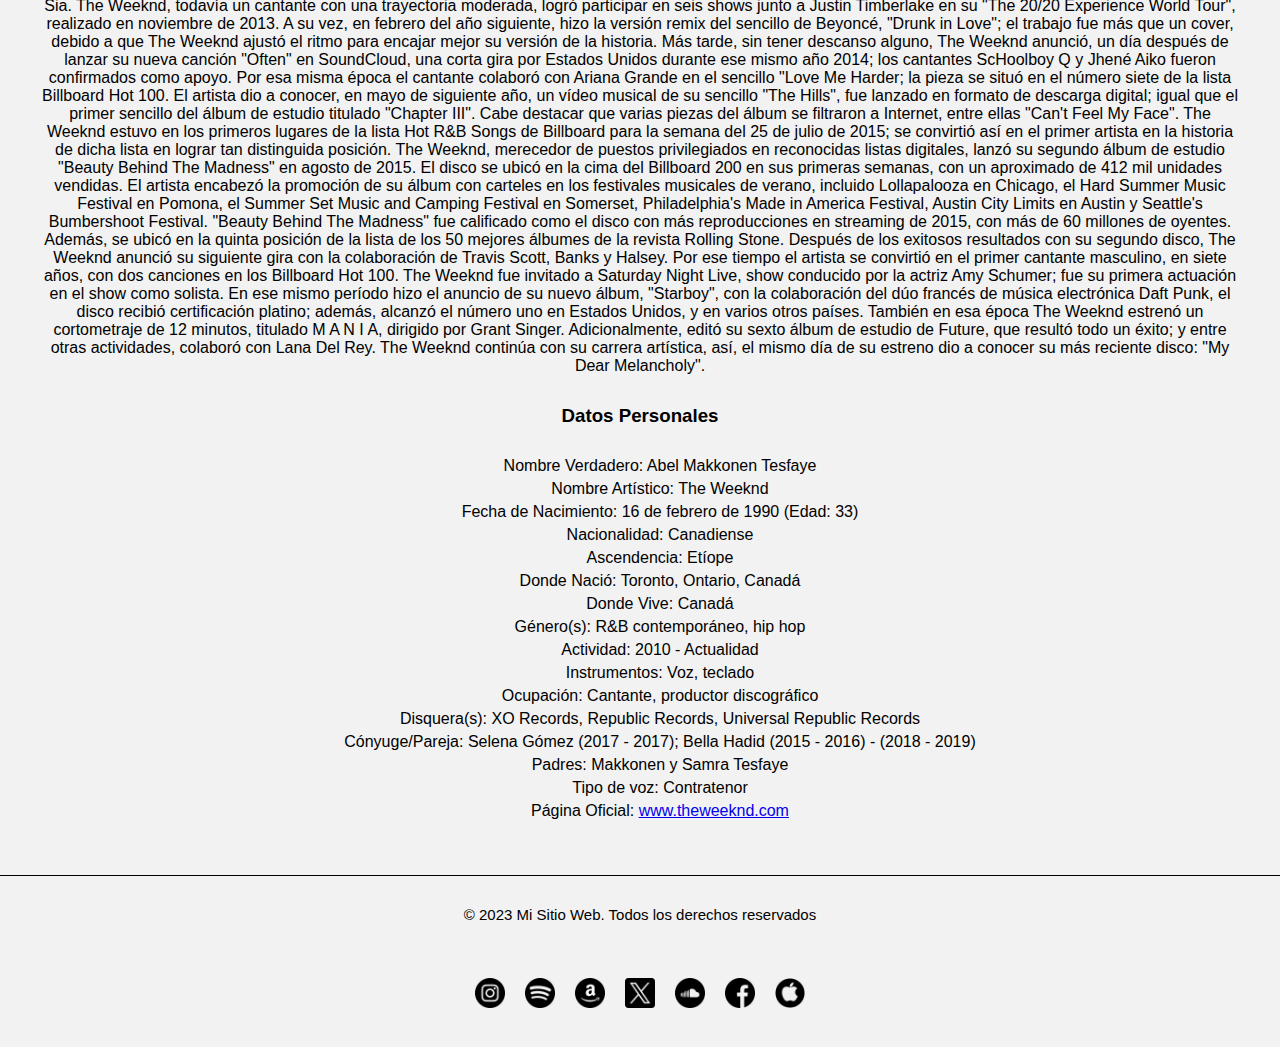
==== commit 931d75d4: "index y contacto terminamos" ====
--- a/html/biografia.html
+++ b/html/biografia.html
@@ -5,6 +5,9 @@
     <meta charset="UTF-8">
     <meta name="viewport" content="width=device-width, initial-scale=1.0">
     <title>theweekndfanpage</title>
+    <!-- BS -->
+    <link href="https://cdn.jsdelivr.net/npm/bootstrap@5.3.2/dist/css/bootstrap.min.css" rel="stylesheet"
+        integrity="sha384-T3c6CoIi6uLrA9TneNEoa7RxnatzjcDSCmG1MXxSR1GAsXEV/Dwwykc2MPK8M2HN" crossorigin="anonymous">
     <!-- CSS link -->
     <link rel="stylesheet" href="../css/style.css">
 </head>
@@ -13,21 +16,40 @@
 
     <header>
         <div class="content">
-            <h1 class="logo"><a href="../index.html">The Weeknd</a></h1>
-            <nav>
-                <ul class="busqueda">
-                    <li class="list"><a href="../index.html">Inicio</a></li>
-                    <li class="list"><a href="biografia.html">Biografía</a></li>
-                    <li class="list"><a href="discografía.html">Discografía</a></li>
-                    <li class="list"><a href="tour.html">Tour</a></li>
-                    <li class="list"><a href="contacto.html">Contacto</a></li>
-                </ul>
+            <div class="logo">
+                <a class="navbar-brand" href="../index.html"><img class="imgLogo" src="../img/logo/logot-theweeknd.jpg"
+                        alt=""></a>
+            </div>
+            <nav class="navbar navbar-expand-lg">
+                <button class="navbar-toggler" type="button" data-bs-toggle="collapse" data-bs-target="#navbarNav"
+                    aria-controls="navbarNav" aria-expanded="false" aria-label="Toggle navigation">
+                    <span class="navbar-toggler-icon"></span>
+                </button>
+                <div class="collapse navbar-collapse" id="navbarNav">
+                    <ul class="navbar-nav">
+                        <li class="nav-item">
+                            <a class="nav-link active" aria-current="page" href="../index.html">Inicio</a>
+                        </li>
+                        <li class="nav-item">
+                            <a class="nav-link" href="../html/biografia.html">Biografía</a>
+                        </li>
+                        <li class="nav-item">
+                            <a class="nav-link" href="../html/discografía.html">Discografía</a>
+                        </li>
+                        <li class="nav-item">
+                            <a class="nav-link" href="../html/tour.html">Tour</a>
+                        </li>
+                        <li class="nav-item">
+                            <a class="nav-link" href="../html/contacto.html">Contacto</a>
+                        </li>
+                    </ul>
+                </div>
             </nav>
         </div>
     </header>
 
 
-    <main>
+    <main class="todo">
         <section>
 
             <section>
@@ -248,36 +270,63 @@
     </main>
 
     <footer>
-        <!-- Pie de página -->
-        <p class="pieDePagina">2023 Mi Sitio Web. Todos los derechos reservados</p>
-
-        <!-- Redes sociales -->
-
-        <nav>
-            <a class="redesSociales" target="_blank" href="https://www.instagram.com/theweeknd/"><img
-                    src="../img/logo/instagram.png" alt="instagramTheWeeknd"></a>
-
-            <a class="redesSociales" target="_blank"
-                href="https://open.spotify.com/intl-es/artist/1Xyo4u8uXC1ZmMpatF05PJ?si=YzQ48yxQSoCHhcyd098XZQ"><img
-                    src="../img/logo/spotify.png" alt="spotifyTheeWeeknd"></a>
-
-            <a class="redesSociales" target="_blank" href="https://music.amazon.com/artists/B00G9Y64K6/the-weeknd"><img
-                    src="../img/logo/amazonmusic.png" alt="theWeekndAmazonMusic"></a>
-
-            <a class="redesSociales" target="_blank" href="https://twitter.com/theweeknd"><img src="../img/logo/x.png"
-                    alt="theWeekndX"></a>
-
-            <a class="redesSociales" target="_blank" href="https://soundcloud.com/theweeknd"><img
-                    src="../img/logo/soundcloud.png" alt="theWeekndSoundClound"></a>
-
-            <a class="redesSociales" target="_blank" href="https://www.facebook.com/theweeknd"><img
-                    src="../img/logo/facebook.png" alt="facebookTheWeeknd"></a>
-
-            <a class="redesSociales" target="_blank" href="https://music.apple.com/us/artist/the-weeknd/479756766"><img
-                    src="../img/logo/apple.png" alt="musicAppleTheWeenkd"></a>
-        </nav>
-
+        <!-- Información de Derechos de Autor -->
+        <p class="pieDePagina">&copy; 2023 Mi Sitio Web. Todos los derechos reservados</p>
+
+        <!-- Enlaces a Redes Sociales -->
+        <div>
+            <ul class="redesSociales">
+                <li>
+                    <a href="https://www.instagram.com/theweeknd/" target="_blank" rel="noopener noreferrer">
+                        <img src="../img/logo/instagram.png" alt="Instagram del The Weeknd">
+                    </a>
+                </li>
+
+                <li>
+                    <a href="https://open.spotify.com/intl-es/artist/1Xyo4u8uXC1ZmMpatF05PJ?si=YzQ48yxQSoCHhcyd098XZQ"
+                        target="_blank" rel="noopener noreferrer">
+                        <img src="../img/logo/spotify.png" alt="Spotify del The Weeknd">
+                    </a>
+                </li>
+
+                <li>
+                    <a href="https://music.amazon.com/artists/B00G9Y64K6/the-weeknd" target="_blank"
+                        rel="noopener noreferrer">
+                        <img src="../img/logo/amazonmusic.png" alt="Amazon Music del The Weeknd">
+                    </a>
+                </li>
+
+                <li>
+                    <a href="https://twitter.com/theweeknd" target="_blank" rel="noopener noreferrer">
+                        <img src="../img/logo/x.png" alt="Twitter del The Weeknd">
+                    </a>
+                </li>
+
+                <li>
+                    <a href="https://soundcloud.com/theweeknd" target="_blank" rel="noopener noreferrer">
+                        <img src="../img/logo/soundcloud.png" alt="SoundCloud del The Weeknd">
+                    </a>
+                </li>
+
+                <li>
+                    <a href="https://www.facebook.com/theweeknd" target="_blank" rel="noopener noreferrer">
+                        <img src="../img/logo/facebook.png" alt="Facebook del The Weeknd">
+                    </a>
+                </li>
+
+                <li>
+                    <a href="https://music.apple.com/us/artist/the-weeknd/479756766" target="_blank"
+                        rel="noopener noreferrer">
+                        <img src="../img/logo/apple.png" alt="Apple Music del The Weeknd">
+                    </a>
+                </li>
+            </ul>
+        </div>
     </footer>
+
+    <script src="https://cdn.jsdelivr.net/npm/bootstrap@5.3.2/dist/js/bootstrap.bundle.min.js"
+        integrity="sha384-C6RzsynM9kWDrMNeT87bh95OGNyZPhcTNXj1NW7RuBCsyN/o0jlpcV8Qyq46cDfL"
+        crossorigin="anonymous"></script>
 </body>
 
 </html>--- a/css/style.css
+++ b/css/style.css
@@ -1,98 +1,104 @@
-/* Reset de estilos */
+/* Reset general */
 * {
-    margin: 0;
-    padding: 0;
-    list-style-type: none;
+    list-style: none;
 }
 
 /* Estilos generales */
 body {
     background-color: #F2F2F2;
+    margin: 0;
+}
+
+header {
+    position: sticky;
+    top: 0;
+    background-color: #F2F2F2;
+}
+
+/* NAV */
+nav {
+    background-color: #F2F2F2;
+    z-index: 1000;
+    /* Establece un valor alto para la propiedad z-index */
 }
 
 .content {
     display: flex;
     justify-content: space-between;
     align-items: center;
-    padding: 20px;
     border-bottom: #000000 solid 1px;
+    text-transform: uppercase;
+    padding: 10px 20px;
+    position: relative;
 }
 
-.list {
-    display: inline-block;
-    padding: 20px;
+@media screen and (min-width: 768px) {
+    .navbar-brand img {
+        width: 150px;
+        height: auto;
+    }
 }
 
-.busqueda a, .logo a {
-    font-family: "Druk Web", sans-serif;
-    text-decoration: none;
-    color: #000000;
-}
+/* FIN DEL NAV */
 
-.busqueda {
-    text-align: right;
-    font-size: 20px;
-}
-
-/* Galería de fotos */
-.imgG {
-    font-family: "Druk Web", sans-serif;
-    color: #000000;
-    margin: 50px;
-    font-size: 50px;
-    text-align: center;
-}
-
-.img {
-    height: 300px;
-    margin: 20px;
-    padding: 20px;
-    display: inline;
-}
-
-.theweekndPosando {
-    margin-right: 100px;
-}
 
 /* Contenido principal */
-main {
+.todo {
     text-align: center;
     margin: 20px;
     padding: 20px;
 }
 
-.mainImagenInicio {
-    background-image: url(../img/galeria/img2.jpg);
-    background-size: cover;
-    padding: 100px;
+.a {
+    text-align: center;
+    margin: 20px;
 }
 
-.historia {
-    margin-bottom: 40px;
-    font-family: "Druk Web", sans-serif;
-    color: floralwhite;
-    font-size: 50px;
+@media screen and (min-width: 768px) {
+    .iframeT {
+        width: 800px;
+        height: 500px;
+    }
 }
 
-.videoHistoria {
-    margin: 40px;
+@media screen and (max-width: 767px) {
+    .iframeT {
+        width: 100%;
+        /* Ocupa el 100% del ancho en pantallas más pequeñas */
+        height: 300px;
+        /* Altura automática para mantener la proporción */
+    }
 }
 
+embed-responsive-16by9 {
+    max-width: 800px;
+    /* Ajusta según tus preferencias */
+    margin: 0 auto;
+    /* Centra el contenedor */
+}
+
+
 /* Pie de página */
-footer {
+footer div ul {
     display: flex;
-    flex-direction: column;
+    flex-direction: row;
     justify-content: center;
     align-items: center;
     text-align: center;
     padding: 20px;
-    border-top: #000000 solid 1px;
+}
+
+footer div ul li {
+    padding: 10px;
 }
 
 .pieDePagina {
     margin-bottom: 20px;
     font-size: 15px;
     font-family: HelveticaNeue-Light, "Helvetica Neue Light", "Helvetica Neue", Helvetica, Arial, "Lucida Grande", sans-serif;
+    border-top: #000000 solid 1px;
+    padding-top: 30px;
+    margin-top: 30px;
 }
 
 .redesSociales {
@@ -114,7 +120,8 @@
     width: 250px;
 }
 
-h2, h3 {
+h2,
+h3 {
     font-family: "Druk Web", sans-serif;
     margin: 30px;
 }
@@ -123,13 +130,14 @@
     text-align: center;
 }
 
-p, .datosPersonales, ul li {
+p,
+.datosPersonales,
+ul li {
     font-size: auto;
     font-family: HelveticaNeue-Light, "Helvetica Neue Light", "Helvetica Neue", Helvetica, Arial, "Lucida Grande", sans-serif;
     text-align: center;
     margin: 5px 0px;
 }
-
 
 /* Discografía */
 .loreDiscografia {
@@ -149,13 +157,19 @@
 form {
     display: grid;
     gap: 20px;
+    text-align: center;
+    width: 60%;
+    max-width: 500px;
+    margin: auto;
+    background-color: #ffffff;
+    border: 2px solid #000000;
+    border-radius: 10px;
+    padding: 20px;
 }
 
-label {
-    font-weight: bold;
-}
-
-input, textarea {
+label,
+input,
+textarea {
     width: 100%;
     padding: 10px;
     box-sizing: border-box;
@@ -163,17 +177,16 @@
     border-radius: 5px;
 }
 
-textarea {
-    resize: vertical;
-}
-
 input[type="submit"] {
+    width: 50%;
+    margin: auto;
+    padding: 10px 20px;
+    border: none;
+    border-radius: 5px;
     background-color: #4caf50;
     color: #fff;
     cursor: pointer;
-    padding: 10px 20px;
-    border: none;
-    border-radius: 5px;
+    transition: background-color 0.3s ease-in-out;
 }
 
 input[type="submit"]:hover {
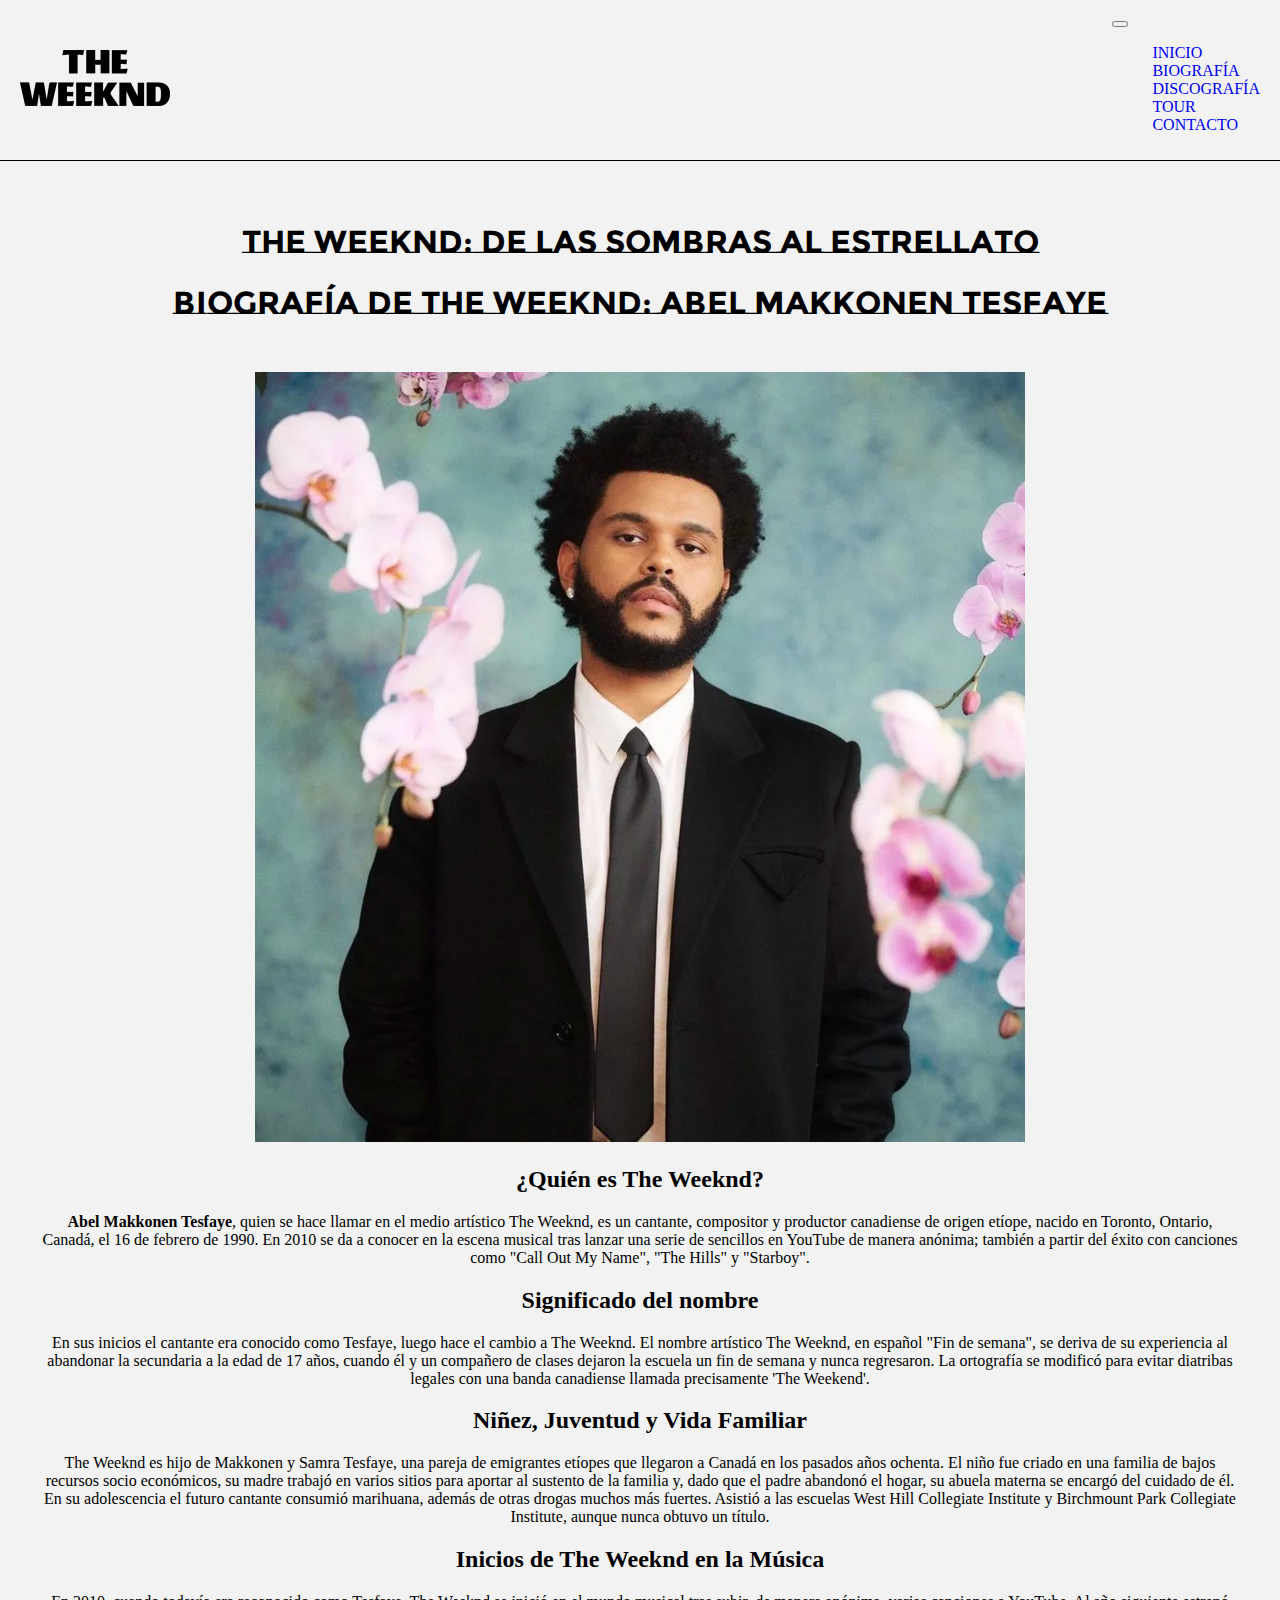
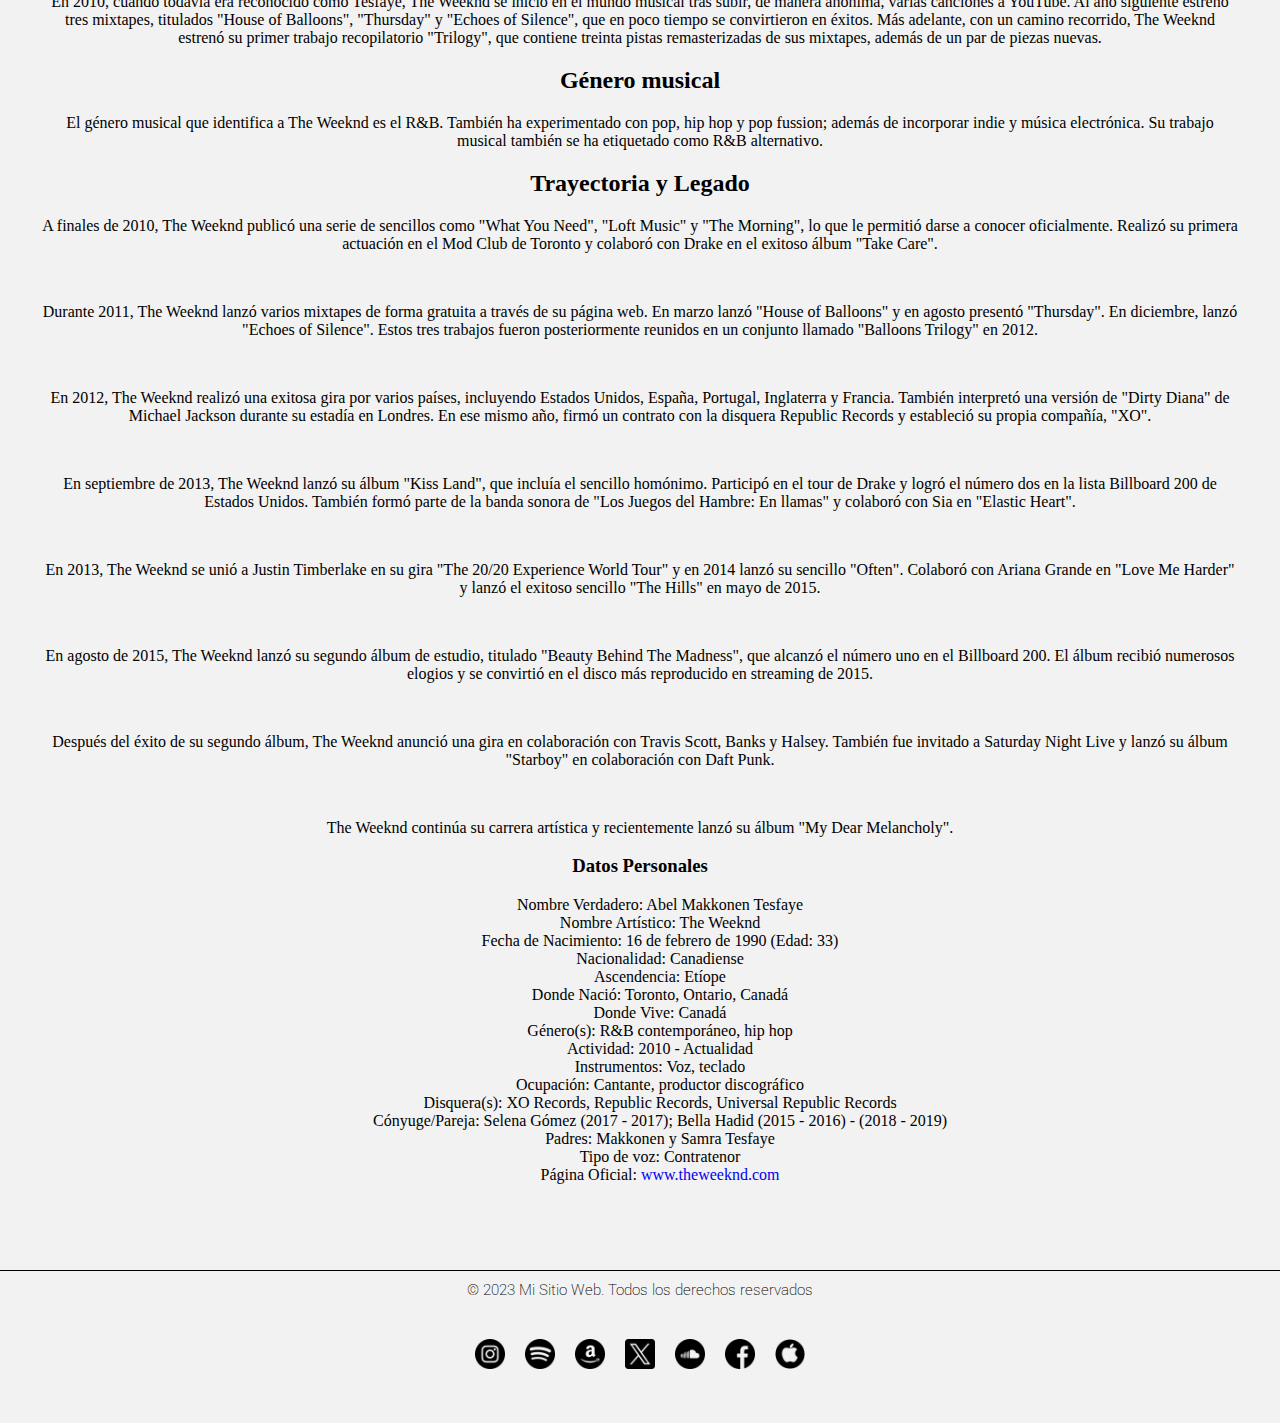
==== commit 70c857b1: "sass implementado, variabbles, fuentes y style" ====
--- a/html/biografia.html
+++ b/html/biografia.html
@@ -1,24 +1,34 @@
 <!DOCTYPE html>
-<html lang="en">
+<html lang="es">
 
 <head>
     <meta charset="UTF-8">
     <meta name="viewport" content="width=device-width, initial-scale=1.0">
-    <title>theweekndfanpage</title>
+    <meta name="description"
+        content="Descubre la vida fascinante de The Weeknd, desde sus inicios hasta detalles curiosos. Explora su viaje único y éxito musical.">
+    <title>Biografía - The Weeknd World</title>
+    <!--Icono -->
+    <link rel="shortcut icon" href="../img/icono-pagina/The-Weeknd-Logo-PNG-File.png" type="image/x-icon">
     <!-- BS -->
     <link href="https://cdn.jsdelivr.net/npm/bootstrap@5.3.2/dist/css/bootstrap.min.css" rel="stylesheet"
         integrity="sha384-T3c6CoIi6uLrA9TneNEoa7RxnatzjcDSCmG1MXxSR1GAsXEV/Dwwykc2MPK8M2HN" crossorigin="anonymous">
     <!-- CSS link -->
     <link rel="stylesheet" href="../css/style.css">
+    <!-- Fuentes -->
+    <link rel="preconnect" href="https://fonts.googleapis.com">
+    <link rel="preconnect" href="https://fonts.gstatic.com" crossorigin>
+    <link
+        href="https://fonts.googleapis.com/css2?family=Montserrat+Subrayada&family=Roboto:ital,wght@1,500&display=swap"
+        rel="stylesheet">
 </head>
 
 <body>
 
     <header>
         <div class="content">
-            <div class="logo">
-                <a class="navbar-brand" href="../index.html"><img class="imgLogo" src="../img/logo/logot-theweeknd.jpg"
-                        alt=""></a>
+            <div class="col-6 col-md-4">
+                <a class="navbar-brand" href="../index.html"><img class="img-fluid"
+                        src="../img/logo/logot-theweeknd.jpg" alt="Logo the weeknd"></a>
             </div>
             <nav class="navbar navbar-expand-lg">
                 <button class="navbar-toggler" type="button" data-bs-toggle="collapse" data-bs-target="#navbarNav"
@@ -28,7 +38,7 @@
                 <div class="collapse navbar-collapse" id="navbarNav">
                     <ul class="navbar-nav">
                         <li class="nav-item">
-                            <a class="nav-link active" aria-current="page" href="../index.html">Inicio</a>
+                            <a class="nav-link" href="../index.html">Inicio</a>
                         </li>
                         <li class="nav-item">
                             <a class="nav-link" href="../html/biografia.html">Biografía</a>
@@ -49,12 +59,15 @@
     </header>
 
 
+
     <main class="todo">
+        <h1>The Weeknd: De las sombras al estrellato</h1>
+
         <section>
 
             <section>
                 <h1 class="biografia">Biografía de The Weeknd: Abel Makkonen Tesfaye</h1>
-                <img class="imgBiografia" src="../img/theweekndbio.jpg" alt="the weeknd posando">
+                <img class="imgBiografia" src="../img/biografia/theweekndbio.jpg" alt="the weeknd posando">
             </section>
 
             <section>
@@ -129,119 +142,31 @@
 
             <section>
                 <h2>Trayectoria y Legado</h2>
-                <p>A finales de 2010, después de editar una serie de temas como Tesfaye, publicó los sencillos "What You
-                    Need",
-                    "Loft Music" y "The Morning", con los cuales se dio a conocer oficialmente como The Weeknd. Tras
-                    obtener
-                    reconocimiento con esos últimos estrenos, The Weeknd realizó su primera actuación en el Mod Club de
-                    Toronto.
-                    Asimismo, colaboró con Drake en el álbum multi-platino "Take Care".
-
-                    Durante 2011 The Weeknd estrenó, a través de su página web, varios mixtape que puso a circular de
-                    manera
-                    gratuita; así, en marzo lanzó "House of Balloons", contentivo de nueve pistas. Luego, en agosto,
-                    editó
-                    un
-                    segundo mixtape, "Thursday", también con descarga digital gratuita desde el sitio web de The Weeknd.
-                    Un
-                    tercer mixtape, "Echoes of Silence", fue publicado de igual modo en diciembre. Un conjunto de esos
-                    tres
-                    trabajos, denominado "Balloons Trilogy, salió al mercado en noviembre de 2012.
-
-                    En ese mismo año 2012 el artista realizó una gira de conciertos que lo llevó a Estados Unidos,
-                    España,
-                    Portugal, Inglaterra, Francia, Bruselas, entre otros países. Cabe mencionar que en su estadía en
-                    Londres,
-                    Inglaterra, The Weeknd interpretó una versión de "Dirty Diana", de Michael Jackson. Más adelante el
-                    artista
-                    firmó un contrato con la disquera Republic Records; en conjunto con su propia compañía, "XO".
-
-                    En septiembre de 2013 el cantante estrenó un sencillo, homónimo, incluido en el álbum Kiss Land".
-                    También
-                    participó en el tour de Drake, donde promovió las canciones "Belong to the World" y "Live For".
-                    Ademas,
-                    logró el número dos en la lista Billboard 200 de los Estados Unidos, al vender 96 mil copias a la
-                    primera
-                    semana del estreno. En ese mismo año formó parte de la banda sonora de "Los Juegos del Hambre: En
-                    llamas",
-                    al interpretar "Devil May Cry"; además de participar en "Elastic Heart", de Sia.
-
-                    The Weeknd, todavía un cantante con una trayectoria moderada, logró participar en seis shows junto a
-                    Justin
-                    Timberlake en su "The 20/20 Experience World Tour", realizado en noviembre de 2013. A su vez, en
-                    febrero
-                    del
-                    año siguiente, hizo la versión remix del sencillo de Beyoncé, "Drunk in Love"; el trabajo fue más
-                    que un
-                    cover, debido a que The Weeknd ajustó el ritmo para encajar mejor su versión de la historia.
-
-                    Más tarde, sin tener descanso alguno, The Weeknd anunció, un día después de lanzar su nueva canción
-                    "Often"
-                    en SoundCloud, una corta gira por Estados Unidos durante ese mismo año 2014; los cantantes ScHoolboy
-                    Q y
-                    Jhené Aiko fueron confirmados como apoyo. Por esa misma época el cantante colaboró con Ariana Grande
-                    en
-                    el
-                    sencillo "Love Me Harder; la pieza se situó en el número siete de la lista Billboard Hot 100.
-
-                    El artista dio a conocer, en mayo de siguiente año, un vídeo musical de su sencillo "The Hills", fue
-                    lanzado
-                    en formato de descarga digital; igual que el primer sencillo del álbum de estudio titulado "Chapter
-                    III".
-                    Cabe destacar que varias piezas del álbum se filtraron a Internet, entre ellas "Can't Feel My Face".
-
-                    The Weeknd estuvo en los primeros lugares de la lista Hot R&B Songs de Billboard para la semana del
-                    25
-                    de
-                    julio de 2015; se convirtió así en el primer artista en la historia de dicha lista en lograr tan
-                    distinguida
-                    posición.
-
-                    The Weeknd, merecedor de puestos privilegiados en reconocidas listas digitales, lanzó su segundo
-                    álbum
-                    de
-                    estudio "Beauty Behind The Madness" en agosto de 2015. El disco se ubicó en la cima del Billboard
-                    200 en
-                    sus
-                    primeras semanas, con un aproximado de 412 mil unidades vendidas. El artista encabezó la promoción
-                    de su
-                    álbum con carteles en los festivales musicales de verano, incluido Lollapalooza en Chicago, el Hard
-                    Summer
-                    Music Festival en Pomona, el Summer Set Music and Camping Festival en Somerset, Philadelphia's Made
-                    in
-                    America Festival, Austin City Limits en Austin y Seattle's Bumbershoot Festival.
-
-                    "Beauty Behind The Madness" fue calificado como el disco con más reproducciones en streaming de
-                    2015,
-                    con
-                    más de 60 millones de oyentes. Además, se ubicó en la quinta posición de la lista de los 50 mejores
-                    álbumes
-                    de la revista Rolling Stone.
-
-                    Después de los exitosos resultados con su segundo disco, The Weeknd anunció su siguiente gira con la
-                    colaboración de Travis Scott, Banks y Halsey. Por ese tiempo el artista se convirtió en el primer
-                    cantante
-                    masculino, en siete años, con dos canciones en los Billboard Hot 100.
-
-                    The Weeknd fue invitado a Saturday Night Live, show conducido por la actriz Amy Schumer; fue su
-                    primera
-                    actuación en el show como solista. En ese mismo período hizo el anuncio de su nuevo álbum,
-                    "Starboy",
-                    con la
-                    colaboración del dúo francés de música electrónica Daft Punk, el disco recibió certificación
-                    platino;
-                    además, alcanzó el número uno en Estados Unidos, y en varios otros países.
-
-                    También en esa época The Weeknd estrenó un cortometraje de 12 minutos, titulado M A N I A, dirigido
-                    por
-                    Grant Singer. Adicionalmente, editó su sexto álbum de estudio de Future, que resultó todo un éxito;
-                    y
-                    entre
-                    otras actividades, colaboró con Lana Del Rey.
-
-                    The Weeknd continúa con su carrera artística, así, el mismo día de su estreno dio a conocer su más
-                    reciente
-                    disco: "My Dear Melancholy".</p>
+                <p>A finales de 2010, The Weeknd publicó una serie de sencillos como "What You Need", "Loft Music" y
+                    "The Morning", lo que le permitió darse a conocer oficialmente. Realizó su primera actuación en el
+                    Mod Club de Toronto y colaboró con Drake en el exitoso álbum "Take Care".</p><br>
+                <p>Durante 2011, The Weeknd lanzó varios mixtapes de forma gratuita a través de su página web. En marzo
+                    lanzó "House of Balloons" y en agosto presentó "Thursday". En diciembre, lanzó "Echoes of Silence".
+                    Estos tres trabajos fueron posteriormente reunidos en un conjunto llamado "Balloons Trilogy" en
+                    2012.</p><br>
+                <p>En 2012, The Weeknd realizó una exitosa gira por varios países, incluyendo Estados Unidos, España,
+                    Portugal, Inglaterra y Francia. También interpretó una versión de "Dirty Diana" de Michael Jackson
+                    durante su estadía en Londres. En ese mismo año, firmó un contrato con la disquera Republic Records
+                    y estableció su propia compañía, "XO".</p><br>
+                <p>En septiembre de 2013, The Weeknd lanzó su álbum "Kiss Land", que incluía el sencillo homónimo.
+                    Participó en el tour de Drake y logró el número dos en la lista Billboard 200 de Estados Unidos.
+                    También formó parte de la banda sonora de "Los Juegos del Hambre: En llamas" y colaboró con Sia en
+                    "Elastic Heart".</p><br>
+                <p>En 2013, The Weeknd se unió a Justin Timberlake en su gira "The 20/20 Experience World Tour" y en
+                    2014 lanzó su sencillo "Often". Colaboró con Ariana Grande en "Love Me Harder" y lanzó el exitoso
+                    sencillo "The Hills" en mayo de 2015.</p><br>
+                <p>En agosto de 2015, The Weeknd lanzó su segundo álbum de estudio, titulado "Beauty Behind The
+                    Madness", que alcanzó el número uno en el Billboard 200. El álbum recibió numerosos elogios y se
+                    convirtió en el disco más reproducido en streaming de 2015.</p><br>
+                <p>Después del éxito de su segundo álbum, The Weeknd anunció una gira en colaboración con Travis Scott,
+                    Banks y Halsey. También fue invitado a Saturday Night Live y lanzó su álbum "Starboy" en
+                    colaboración con Daft Punk.</p><br>
+                <p>The Weeknd continúa su carrera artística y recientemente lanzó su álbum "My Dear Melancholy".</p>
             </section>
 
             <section>
@@ -272,7 +197,6 @@
     <footer>
         <!-- Información de Derechos de Autor -->
         <p class="pieDePagina">&copy; 2023 Mi Sitio Web. Todos los derechos reservados</p>
-
         <!-- Enlaces a Redes Sociales -->
         <div>
             <ul class="redesSociales">
@@ -323,7 +247,7 @@
             </ul>
         </div>
     </footer>
-
+    <!-- BS script -->
     <script src="https://cdn.jsdelivr.net/npm/bootstrap@5.3.2/dist/js/bootstrap.bundle.min.js"
         integrity="sha384-C6RzsynM9kWDrMNeT87bh95OGNyZPhcTNXj1NW7RuBCsyN/o0jlpcV8Qyq46cDfL"
         crossorigin="anonymous"></script>
--- a/css/style.css
+++ b/css/style.css
@@ -1,194 +1,188 @@
-/* Reset general */
 * {
-    list-style: none;
+  text-decoration: none;
+  list-style: none;
 }
 
-/* Estilos generales */
 body {
-    background-color: #F2F2F2;
-    margin: 0;
+  background-color: #f2f2f2;
+  margin: 0;
+}
+
+h1 {
+  font-family: "Montserrat Subrayada", sans-serif;
+  font-weight: 700;
 }
 
 header {
-    position: sticky;
-    top: 0;
-    background-color: #F2F2F2;
+  position: sticky;
+  top: 0;
+  background-color: #f2f2f2;
 }
 
-/* NAV */
 nav {
-    background-color: #F2F2F2;
-    z-index: 1000;
-    /* Establece un valor alto para la propiedad z-index */
+  background-color: #f2f2f2;
 }
 
 .content {
-    display: flex;
-    justify-content: space-between;
-    align-items: center;
-    border-bottom: #000000 solid 1px;
-    text-transform: uppercase;
-    padding: 10px 20px;
-    position: relative;
+  display: flex;
+  justify-content: space-between;
+  align-items: center;
+  border-bottom: #000000 solid 1px;
+  text-transform: uppercase;
+  padding: 10px 20px;
+  position: relative;
+}
+@media screen and (min-width: 768px) {
+  .content .navbar-brand img {
+    width: 150px;
+    height: auto;
+  }
+}
+
+.todo {
+  text-align: center;
+  margin: 20px;
+  padding: 20px;
+}
+
+.a {
+  text-align: center;
+  margin: 20px;
 }
 
 @media screen and (min-width: 768px) {
-    .navbar-brand img {
-        width: 150px;
-        height: auto;
-    }
+  .iframeT {
+    width: 800px;
+    height: 500px;
+  }
+}
+@media screen and (max-width: 768px) {
+  .iframeT {
+    width: 100%;
+    height: 300px;
+  }
+}
+.embed-responsive-16by9 {
+  max-width: 800px;
+  margin: 0 auto;
 }
 
-/* FIN DEL NAV */
-
-
-/* Contenido principal */
-.todo {
-    text-align: center;
-    margin: 20px;
-    padding: 20px;
+footer {
+  background-color: #f2f2f2;
+  padding: 20px 0;
+}
+footer div ul {
+  display: flex;
+  flex-direction: row;
+  justify-content: center;
+  align-items: center;
+  text-align: center;
+  padding: 20px;
+}
+footer div ul li {
+  padding: 10px;
+}
+footer .pieDePagina {
+  display: flex;
+  flex-direction: column;
+  justify-content: center;
+  align-items: center;
+  margin-bottom: 10px;
+  font-family: "Roboto", sans-serif;
+  font-weight: 200;
+  font-size: 0.9375rem;
+  border-top: #000000 solid 1px;
+  padding-top: 10px;
+  margin-top: 10px;
+}
+footer .redesSociales {
+  margin: 0 10px;
+}
+footer .redesSociales img {
+  width: 30px;
+  height: 30px;
 }
 
-.a {
-    text-align: center;
-    margin: 20px;
+.biografia {
+  margin-bottom: 50px;
+}
+.biografia .imgBiografia {
+  height: 250px;
+  width: 250px;
+}
+.biografia h2,
+.biografia h3 {
+  margin: 30px;
+}
+.biografia p,
+.biografia .datosPersonales,
+.biografia ul li {
+  font-family: "Roboto", sans-serif;
+  font-weight: 200;
+  font-size: 0.9375rem;
+  text-align: center;
+  margin: 5px 0;
 }
 
-@media screen and (min-width: 768px) {
-    .iframeT {
-        width: 800px;
-        height: 500px;
-    }
-}
-
-@media screen and (max-width: 767px) {
-    .iframeT {
-        width: 100%;
-        /* Ocupa el 100% del ancho en pantallas más pequeñas */
-        height: 300px;
-        /* Altura automática para mantener la proporción */
-    }
-}
-
-embed-responsive-16by9 {
-    max-width: 800px;
-    /* Ajusta según tus preferencias */
-    margin: 0 auto;
-    /* Centra el contenedor */
-}
-
-
-/* Pie de página */
-footer div ul {
-    display: flex;
-    flex-direction: row;
-    justify-content: center;
-    align-items: center;
-    text-align: center;
-    padding: 20px;
-}
-
-footer div ul li {
-    padding: 10px;
-}
-
-.pieDePagina {
-    margin-bottom: 20px;
-    font-size: 15px;
-    font-family: HelveticaNeue-Light, "Helvetica Neue Light", "Helvetica Neue", Helvetica, Arial, "Lucida Grande", sans-serif;
-    border-top: #000000 solid 1px;
-    padding-top: 30px;
-    margin-top: 30px;
-}
-
-.redesSociales {
-    margin: 0 10px;
-}
-
-.redesSociales img {
-    width: 30px;
-    height: 30px;
-}
-
-/* Biografía */
-.biografia {
-    margin-bottom: 50px;
-}
-
-.imgBiografia {
-    height: 250px;
-    width: 250px;
-}
-
-h2,
-h3 {
-    font-family: "Druk Web", sans-serif;
-    margin: 30px;
-}
-
-.h3Cent {
-    text-align: center;
-}
-
-p,
-.datosPersonales,
-ul li {
-    font-size: auto;
-    font-family: HelveticaNeue-Light, "Helvetica Neue Light", "Helvetica Neue", Helvetica, Arial, "Lucida Grande", sans-serif;
-    text-align: center;
-    margin: 5px 0px;
-}
-
-/* Discografía */
 .loreDiscografia {
-    margin-bottom: 50px;
-}
-
-/* Tour */
-.tour {
-    margin: 50px;
+  margin-bottom: 50px;
 }
 
 .h1TitutloTour {
-    margin-bottom: 200px;
+  margin: 50px;
 }
 
-/* Contacto */
-form {
-    display: grid;
-    gap: 20px;
-    text-align: center;
-    width: 60%;
-    max-width: 500px;
-    margin: auto;
-    background-color: #ffffff;
-    border: 2px solid #000000;
-    border-radius: 10px;
-    padding: 20px;
+.contacto {
+  margin-bottom: 50px;
+}
+.contacto h2 {
+  margin: 30px;
+}
+.contacto .formularioContacto {
+  text-align: center;
+  margin: 20px;
+  padding: 20px;
+  border: 1px solid #ccc;
+  border-radius: 4px;
+  max-width: 400px;
+  margin: auto;
+}
+.contacto .inputGroup {
+  margin-bottom: 20px;
+}
+.contacto .inputGroup label {
+  display: block;
+  margin-bottom: 5px;
+  font-family: "Roboto", sans-serif;
+  font-weight: 200;
+  font-size: 0.9375rem;
+}
+.contacto .inputGroup input[type=text],
+.contacto .inputGroup input[type=email],
+.contacto .inputGroup textarea {
+  width: 100%;
+  padding: 10px;
+  font-family: "Roboto", sans-serif;
+  font-weight: 200;
+  font-size: 0.9375rem;
+  border: 1px solid #ccc;
+  border-radius: 4px;
+  box-sizing: border-box;
+}
+.contacto .btnEnviar {
+  background-color: transparent;
+  color: #ffffff;
+  padding: 10px 20px;
+  font-family: "Roboto", sans-serif;
+  font-weight: 200;
+  font-size: 0.9375rem;
+  border: 1px solid #ccc;
+  border-radius: 4px;
+  cursor: pointer;
+  transition: background-color 0.3s;
+}
+.contacto .btnEnviar:hover {
+  background-color: rgba(0, 0, 0, 0.8);
 }
 
-label,
-input,
-textarea {
-    width: 100%;
-    padding: 10px;
-    box-sizing: border-box;
-    border: 1px solid #ccc;
-    border-radius: 5px;
-}
-
-input[type="submit"] {
-    width: 50%;
-    margin: auto;
-    padding: 10px 20px;
-    border: none;
-    border-radius: 5px;
-    background-color: #4caf50;
-    color: #fff;
-    cursor: pointer;
-    transition: background-color 0.3s ease-in-out;
-}
-
-input[type="submit"]:hover {
-    background-color: #45a049;
-}
+/*# sourceMappingURL=style.css.map */
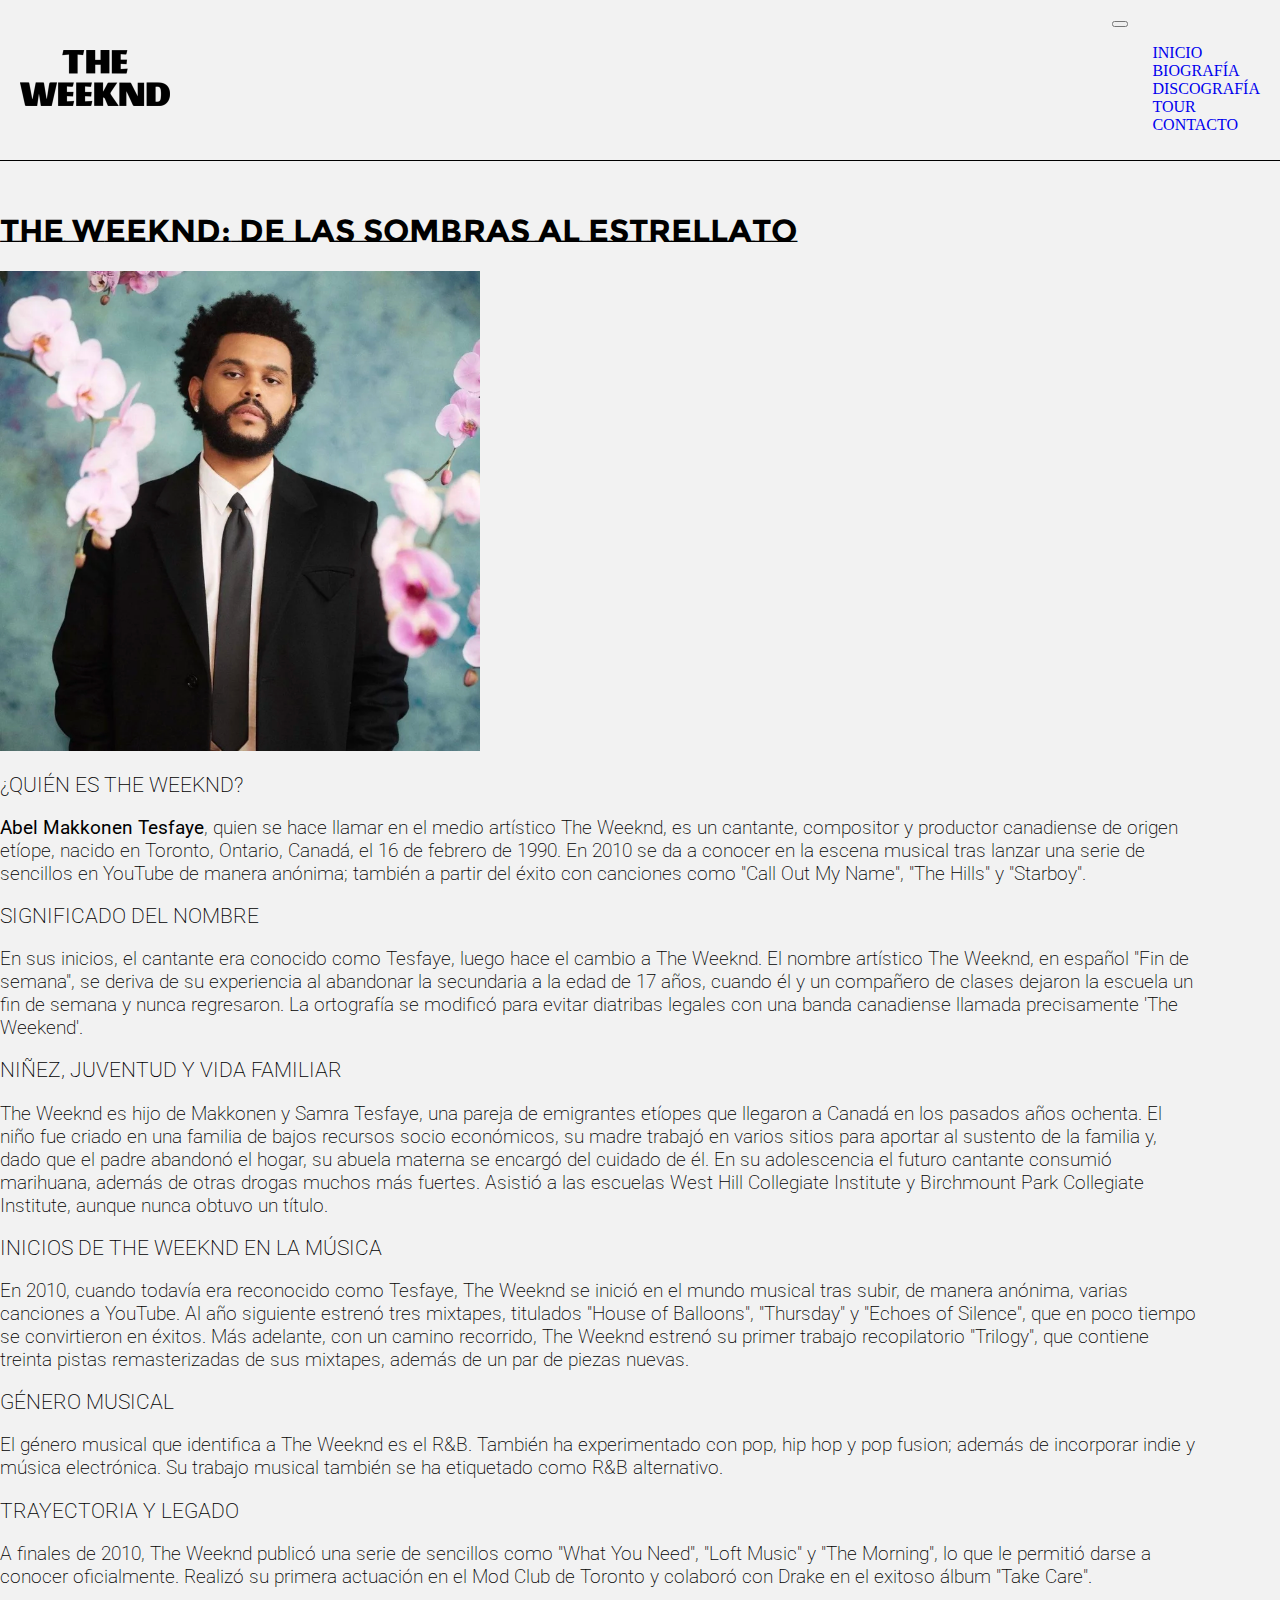
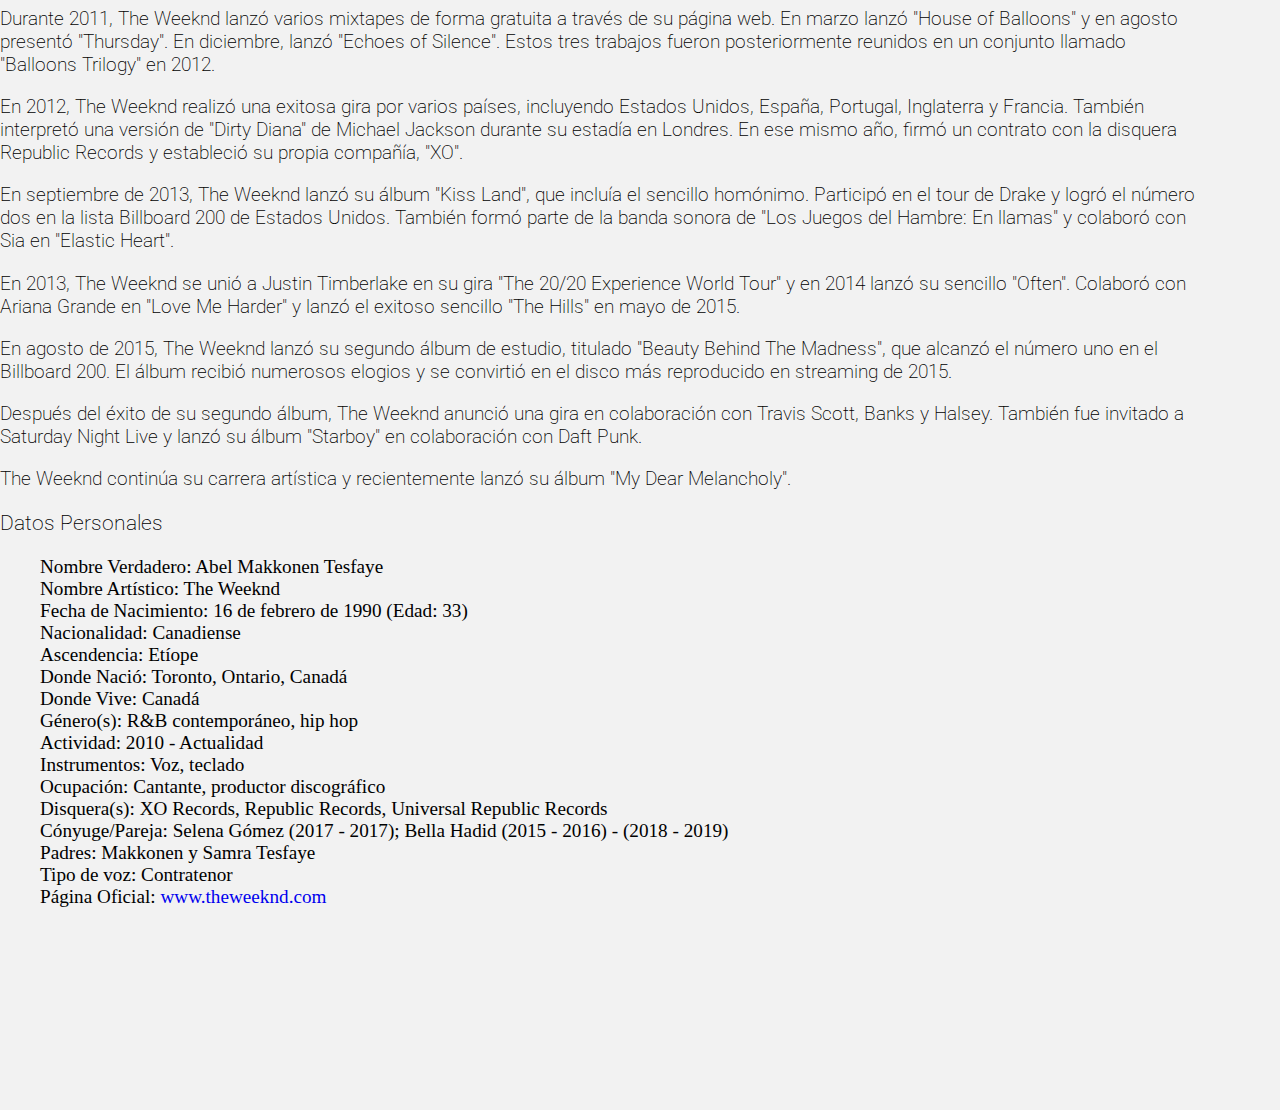
==== commit 1c7411e8: "final" ====
--- a/html/biografia.html
+++ b/html/biografia.html
@@ -12,6 +12,8 @@
     <!-- BS -->
     <link href="https://cdn.jsdelivr.net/npm/bootstrap@5.3.2/dist/css/bootstrap.min.css" rel="stylesheet"
         integrity="sha384-T3c6CoIi6uLrA9TneNEoa7RxnatzjcDSCmG1MXxSR1GAsXEV/Dwwykc2MPK8M2HN" crossorigin="anonymous">
+    <!-- AOS -->
+    <link href="https://unpkg.com/aos@2.3.1/dist/aos.css" rel="stylesheet">
     <!-- CSS link -->
     <link rel="stylesheet" href="../css/style.css">
     <!-- Fuentes -->
@@ -24,7 +26,7 @@
 
 <body>
 
-    <header>
+    <header data-aos="fade-left" data-aos-anchor="#example-anchor" data-aos-offset="500" data-aos-duration="500">
         <div class="content">
             <div class="col-6 col-md-4">
                 <a class="navbar-brand" href="../index.html"><img class="img-fluid"
@@ -58,143 +60,162 @@
         </div>
     </header>
 
-
-
-    <main class="todo">
-        <h1>The Weeknd: De las sombras al estrellato</h1>
-
-        <section>
-
-            <section>
-                <h1 class="biografia">Biografía de The Weeknd: Abel Makkonen Tesfaye</h1>
-                <img class="imgBiografia" src="../img/biografia/theweekndbio.jpg" alt="the weeknd posando">
-            </section>
-
-            <section>
-                <h2>¿Quién es The Weeknd?</h2>
-                <p><strong>Abel Makkonen Tesfaye</strong>, quien se hace llamar en el medio artístico The Weeknd, es un
-                    cantante,
-                    compositor y productor canadiense de origen etíope, nacido en Toronto, Ontario, Canadá, el 16 de
-                    febrero
-                    de
-                    1990. En 2010 se da a conocer en la escena musical tras lanzar una serie de sencillos en YouTube de
-                    manera
-                    anónima; también a partir del éxito con canciones como "Call Out My Name", "The Hills" y "Starboy".
-                </p>
-            </section>
-
-            <section>
-                <h2>Significado del nombre</h2>
-                <p>En sus inicios el cantante era conocido como Tesfaye, luego hace el cambio a The Weeknd. El nombre
-                    artístico
-                    The Weeknd, en español "Fin de semana", se deriva de su experiencia al abandonar la secundaria a la
-                    edad
-                    de
-                    17 años, cuando él y un compañero de clases dejaron la escuela un fin de semana y nunca regresaron.
-                    La
-                    ortografía se modificó para evitar diatribas legales con una banda canadiense llamada precisamente
-                    'The
-                    Weekend'.</p>
-            </section>
-
-            <section>
-                <h2>Niñez, Juventud y Vida Familiar</h2>
-                <p>The Weeknd es hijo de Makkonen y Samra Tesfaye, una pareja de emigrantes etíopes que llegaron a
-                    Canadá en
-                    los
-                    pasados años ochenta. El niño fue criado en una familia de bajos recursos socio económicos, su madre
-                    trabajó
-                    en varios sitios para aportar al sustento de la familia y, dado que el padre abandonó el hogar, su
-                    abuela
-                    materna se encargó del cuidado de él.
-
-                    En su adolescencia el futuro cantante consumió marihuana, además de otras drogas muchos más fuertes.
-                    Asistió
-                    a las escuelas West Hill Collegiate Institute y Birchmount Park Collegiate Institute, aunque nunca
-                    obtuvo un
-                    título.</p>
-            </section>
-
-            <section>
-                <h2>Inicios de The Weeknd en la Música</h2>
-                <p>En 2010, cuando todavía era reconocido como Tesfaye, The Weeknd se inició en el mundo musical tras
-                    subir,
-                    de
-                    manera anónima, varias canciones a YouTube. Al año siguiente estrenó tres mixtapes, titulados "House
-                    of
-                    Balloons", "Thursday" y "Echoes of Silence", que en poco tiempo se convirtieron en éxitos.
-
-                    Más adelante, con un camino recorrido, The Weeknd estrenó su primer trabajo recopilatorio "Trilogy",
-                    que
-                    contiene treinta pistas remasterizadas de sus mixtapes, además de un par de piezas nuevas.</p>
-            </section>
-
-            <section>
-                <h2>Género musical</h2>
-                <p>El género musical que identifica a The Weeknd es el R&B. También ha experimentado con pop, hip hop y
-                    pop
-                    fussion; además de incorporar indie y música electrónica. Su trabajo musical también se ha
-                    etiquetado
-                    como
-                    R&B alternativo.
-                </p>
-            </section>
-
-            <section>
-                <h2>Trayectoria y Legado</h2>
-                <p>A finales de 2010, The Weeknd publicó una serie de sencillos como "What You Need", "Loft Music" y
-                    "The Morning", lo que le permitió darse a conocer oficialmente. Realizó su primera actuación en el
-                    Mod Club de Toronto y colaboró con Drake en el exitoso álbum "Take Care".</p><br>
-                <p>Durante 2011, The Weeknd lanzó varios mixtapes de forma gratuita a través de su página web. En marzo
-                    lanzó "House of Balloons" y en agosto presentó "Thursday". En diciembre, lanzó "Echoes of Silence".
-                    Estos tres trabajos fueron posteriormente reunidos en un conjunto llamado "Balloons Trilogy" en
-                    2012.</p><br>
-                <p>En 2012, The Weeknd realizó una exitosa gira por varios países, incluyendo Estados Unidos, España,
-                    Portugal, Inglaterra y Francia. También interpretó una versión de "Dirty Diana" de Michael Jackson
-                    durante su estadía en Londres. En ese mismo año, firmó un contrato con la disquera Republic Records
-                    y estableció su propia compañía, "XO".</p><br>
-                <p>En septiembre de 2013, The Weeknd lanzó su álbum "Kiss Land", que incluía el sencillo homónimo.
-                    Participó en el tour de Drake y logró el número dos en la lista Billboard 200 de Estados Unidos.
-                    También formó parte de la banda sonora de "Los Juegos del Hambre: En llamas" y colaboró con Sia en
-                    "Elastic Heart".</p><br>
-                <p>En 2013, The Weeknd se unió a Justin Timberlake en su gira "The 20/20 Experience World Tour" y en
-                    2014 lanzó su sencillo "Often". Colaboró con Ariana Grande en "Love Me Harder" y lanzó el exitoso
-                    sencillo "The Hills" en mayo de 2015.</p><br>
-                <p>En agosto de 2015, The Weeknd lanzó su segundo álbum de estudio, titulado "Beauty Behind The
-                    Madness", que alcanzó el número uno en el Billboard 200. El álbum recibió numerosos elogios y se
-                    convirtió en el disco más reproducido en streaming de 2015.</p><br>
-                <p>Después del éxito de su segundo álbum, The Weeknd anunció una gira en colaboración con Travis Scott,
-                    Banks y Halsey. También fue invitado a Saturday Night Live y lanzó su álbum "Starboy" en
-                    colaboración con Daft Punk.</p><br>
-                <p>The Weeknd continúa su carrera artística y recientemente lanzó su álbum "My Dear Melancholy".</p>
-            </section>
-
-            <section>
-                <h3 class="h3Cent">Datos Personales</h3>
-                <ul class="datosPersonales">
-                    <li>Nombre Verdadero: Abel Makkonen Tesfaye</li>
-                    <li>Nombre Artístico: The Weeknd</li>
-                    <li>Fecha de Nacimiento: 16 de febrero de 1990 (Edad: 33)</li>
-                    <li>Nacionalidad: Canadiense</li>
-                    <li>Ascendencia: Etíope</li>
-                    <li>Donde Nació: Toronto, Ontario, Canadá</li>
-                    <li>Donde Vive: Canadá</li>
-                    <li>Género(s): R&B contemporáneo, hip hop</li>
-                    <li>Actividad: 2010 - Actualidad</li>
-                    <li>Instrumentos: Voz, teclado</li>
-                    <li>Ocupación: Cantante, productor discográfico</li>
-                    <li>Disquera(s): XO Records, Republic Records, Universal Republic Records</li>
-                    <li>Cónyuge/Pareja: Selena Gómez (2017 - 2017); Bella Hadid (2015 - 2016) - (2018 - 2019)</li>
-                    <li>Padres: Makkonen y Samra Tesfaye</li>
-                    <li>Tipo de voz: Contratenor</li>
-                    <li>Página Oficial: <a target="_blank" href="https://www.theweeknd.com/">www.theweeknd.com</a></li>
-                </ul>
-            </section>
-
-        </section>
+    <main>
+        <div class="container border">
+            <h1>The Weeknd: De las sombras al estrellato</h1>
+            <div class="bioContainer">
+                <img class="img-fluid mb-4" src="../img/biografia/theweekndbio.jpg" alt="The Weeknd posando">
+
+                <div class="details border">
+                    <section>
+                        <h2 class="h2Tamaño">¿Quién es The Weeknd?</h2>
+                        <p class="text-lg full-screen-text"><strong>Abel Makkonen Tesfaye</strong>, quien se hace llamar
+                            en el medio
+                            artístico The
+                            Weeknd, es
+                            un cantante, compositor y productor canadiense de origen etíope, nacido en Toronto, Ontario,
+                            Canadá, el 16 de febrero de 1990. En 2010 se da a conocer en la escena musical tras lanzar
+                            una
+                            serie de sencillos en YouTube de manera anónima; también a partir del éxito con canciones
+                            como
+                            "Call Out My Name", "The Hills" y "Starboy".</p>
+                    </section>
+
+                    <section>
+                        <h2 class="h2Tamaño">Significado del nombre</h2>
+                        <p class="text-lg full-screen-text">En sus inicios, el cantante era conocido como Tesfaye, luego
+                            hace el cambio a The Weeknd. El
+                            nombre artístico The Weeknd, en español "Fin de semana", se deriva de su experiencia al
+                            abandonar
+                            la secundaria a la edad de 17 años, cuando él y un compañero de clases dejaron la escuela un
+                            fin de semana y nunca regresaron. La ortografía se modificó para evitar diatribas legales
+                            con una
+                            banda canadiense llamada precisamente 'The Weekend'.</p>
+                    </section>
+
+                    <section>
+                        <h2 class="h2Tamaño">Niñez, Juventud y Vida Familiar</h2>
+                        <p class="text-lg full-screen-text">The Weeknd es hijo de Makkonen y Samra Tesfaye, una pareja
+                            de emigrantes etíopes que llegaron
+                            a
+                            Canadá en los pasados años ochenta. El niño fue criado en una familia de bajos recursos
+                            socio
+                            económicos, su madre trabajó en varios sitios para aportar al sustento de la familia y, dado
+                            que
+                            el padre abandonó el hogar, su abuela materna se encargó del cuidado de él. En su
+                            adolescencia el
+                            futuro cantante consumió marihuana, además de otras drogas muchos más fuertes. Asistió a las
+                            escuelas West Hill Collegiate Institute y Birchmount Park Collegiate Institute, aunque nunca
+                            obtuvo un título.</p>
+                    </section>
+
+                    <section>
+                        <h2 class="h2Tamaño">Inicios de The Weeknd en la Música</h2>
+                        <p class="text-lg full-screen-text">En 2010, cuando todavía era reconocido como Tesfaye, The
+                            Weeknd se inició en el mundo musical
+                            tras
+                            subir, de manera anónima, varias canciones a YouTube. Al año siguiente estrenó tres
+                            mixtapes,
+                            titulados "House of Balloons", "Thursday" y "Echoes of Silence", que en poco tiempo se
+                            convirtieron en éxitos. Más adelante, con un camino recorrido, The Weeknd estrenó su primer
+                            trabajo recopilatorio "Trilogy", que contiene treinta pistas remasterizadas de sus mixtapes,
+                            además de un par de piezas nuevas.</p>
+                    </section>
+
+                    <section>
+                        <h2 class="h2Tamaño">Género musical</h2>
+                        <p class="text-lg full-screen-text">El género musical que identifica a The Weeknd es el R&B.
+                            También ha experimentado con pop,
+                            hip
+                            hop y pop fusion; además de incorporar indie y música electrónica. Su trabajo musical
+                            también se
+                            ha etiquetado como R&B alternativo.</p>
+                    </section>
+
+                    <section>
+                        <h2 class="h2Tamaño">Trayectoria y Legado</h2>
+                        <p class="text-lg full-screen-text">A finales de 2010, The Weeknd publicó una serie de sencillos
+                            como "What You Need", "Loft
+                            Music" y
+                            "The Morning", lo que le permitió darse a conocer oficialmente. Realizó su primera actuación
+                            en
+                            el Mod Club de Toronto y colaboró con Drake en el exitoso álbum "Take Care".</p>
+                        <p class="text-lg full-screen-text">Durante 2011, The Weeknd lanzó varios mixtapes de forma
+                            gratuita a través de su página web.
+                            En
+                            marzo lanzó "House of Balloons" y en agosto presentó "Thursday". En diciembre, lanzó "Echoes
+                            of
+                            Silence". Estos tres trabajos fueron posteriormente reunidos en un conjunto llamado
+                            "Balloons
+                            Trilogy" en 2012.</p>
+                        <p class="text-lg full-screen-text">En 2012, The Weeknd realizó una exitosa gira por varios
+                            países, incluyendo Estados Unidos,
+                            España,
+                            Portugal, Inglaterra y Francia. También interpretó una versión de "Dirty Diana" de Michael
+                            Jackson
+                            durante su estadía en Londres. En ese mismo año, firmó un contrato con la disquera Republic
+                            Records
+                            y estableció su propia compañía, "XO".</p>
+                        <p class="text-lg full-screen-text">En septiembre de 2013, The Weeknd lanzó su álbum "Kiss
+                            Land", que incluía el sencillo
+                            homónimo.
+                            Participó en el tour de Drake y logró el número dos en la lista Billboard 200 de Estados
+                            Unidos.
+                            También formó parte de la banda sonora de "Los Juegos del Hambre: En llamas" y colaboró con
+                            Sia
+                            en "Elastic Heart".</p>
+                        <p class="text-lg full-screen-text">En 2013, The Weeknd se unió a Justin Timberlake en su gira
+                            "The 20/20 Experience World Tour"
+                            y
+                            en 2014 lanzó su sencillo "Often". Colaboró con Ariana Grande en "Love Me Harder" y lanzó el
+                            exitoso sencillo "The Hills" en mayo de 2015.</p>
+                        <p class="text-lg full-screen-text">En agosto de 2015, The Weeknd lanzó su segundo álbum de
+                            estudio, titulado "Beauty Behind The
+                            Madness", que alcanzó el número uno en el Billboard 200. El álbum recibió numerosos elogios
+                            y
+                            se convirtió en el disco más reproducido en streaming de 2015.</p>
+                        <p class="text-lg full-screen-text">Después del éxito de su segundo álbum, The Weeknd anunció
+                            una gira en colaboración con Travis
+                            Scott, Banks y Halsey. También fue invitado a Saturday Night Live y lanzó su álbum "Starboy"
+                            en
+                            colaboración con Daft Punk.</p>
+                        <p class="text-lg full-screen-text">The Weeknd continúa su carrera artística y recientemente
+                            lanzó su álbum "My Dear Melancholy".
+                        </p>
+                    </section>
+                </div>
+
+                <div class="border">
+                    <section>
+                        <h3 class="text-center h2Tamaño">Datos Personales</h3>
+                        <ul class="text-center full-screen-text">
+                            <li>Nombre Verdadero: Abel Makkonen Tesfaye</li>
+                            <li>Nombre Artístico: The Weeknd</li>
+                            <li>Fecha de Nacimiento: 16 de febrero de 1990 (Edad: 33)</li>
+                            <li>Nacionalidad: Canadiense</li>
+                            <li>Ascendencia: Etíope</li>
+                            <li>Donde Nació: Toronto, Ontario, Canadá</li>
+                            <li>Donde Vive: Canadá</li>
+                            <li>Género(s): R&B contemporáneo, hip hop</li>
+                            <li>Actividad: 2010 - Actualidad</li>
+                            <li>Instrumentos: Voz, teclado</li>
+                            <li>Ocupación: Cantante, productor discográfico</li>
+                            <li>Disquera(s): XO Records, Republic Records, Universal Republic Records</li>
+                            <li>Cónyuge/Pareja: Selena Gómez (2017 - 2017); Bella Hadid (2015 - 2016) - (2018 - 2019)
+                            </li>
+                            <li>Padres: Makkonen y Samra Tesfaye</li>
+                            <li>Tipo de voz: Contratenor</li>
+                            <li>Página Oficial: <a target="_blank"
+                                    href="https://www.theweeknd.com/">www.theweeknd.com</a></li>
+                        </ul>
+                    </section>
+                </div>
+            </div>
+        </div>
     </main>
 
-    <footer>
+
+    <footer data-aos="zoom-in">
         <!-- Información de Derechos de Autor -->
         <p class="pieDePagina">&copy; 2023 Mi Sitio Web. Todos los derechos reservados</p>
         <!-- Enlaces a Redes Sociales -->
@@ -202,51 +223,55 @@
             <ul class="redesSociales">
                 <li>
                     <a href="https://www.instagram.com/theweeknd/" target="_blank" rel="noopener noreferrer">
-                        <img src="../img/logo/instagram.png" alt="Instagram del The Weeknd">
+                        <img src="../img/logo/instagram.png" alt="Instagram de The Weeknd">
                     </a>
                 </li>
 
                 <li>
                     <a href="https://open.spotify.com/intl-es/artist/1Xyo4u8uXC1ZmMpatF05PJ?si=YzQ48yxQSoCHhcyd098XZQ"
                         target="_blank" rel="noopener noreferrer">
-                        <img src="../img/logo/spotify.png" alt="Spotify del The Weeknd">
+                        <img src="../img/logo/spotify.png" alt="Spotify de The Weeknd">
                     </a>
                 </li>
 
                 <li>
                     <a href="https://music.amazon.com/artists/B00G9Y64K6/the-weeknd" target="_blank"
                         rel="noopener noreferrer">
-                        <img src="../img/logo/amazonmusic.png" alt="Amazon Music del The Weeknd">
+                        <img src="../img/logo/amazonmusic.png" alt="Amazon Music de The Weeknd">
                     </a>
                 </li>
 
                 <li>
                     <a href="https://twitter.com/theweeknd" target="_blank" rel="noopener noreferrer">
-                        <img src="../img/logo/x.png" alt="Twitter del The Weeknd">
+                        <img src="../img/logo/x.png" alt="Twitter de The Weeknd">
                     </a>
                 </li>
 
                 <li>
                     <a href="https://soundcloud.com/theweeknd" target="_blank" rel="noopener noreferrer">
-                        <img src="../img/logo/soundcloud.png" alt="SoundCloud del The Weeknd">
+                        <img src="../img/logo/soundcloud.png" alt="SoundCloud de The Weeknd">
                     </a>
                 </li>
 
                 <li>
                     <a href="https://www.facebook.com/theweeknd" target="_blank" rel="noopener noreferrer">
-                        <img src="../img/logo/facebook.png" alt="Facebook del The Weeknd">
+                        <img src="../img/logo/facebook.png" alt="Facebook de The Weeknd">
                     </a>
                 </li>
 
                 <li>
                     <a href="https://music.apple.com/us/artist/the-weeknd/479756766" target="_blank"
                         rel="noopener noreferrer">
-                        <img src="../img/logo/apple.png" alt="Apple Music del The Weeknd">
+                        <img src="../img/logo/apple.png" alt="Apple Music de The Weeknd">
                     </a>
                 </li>
             </ul>
         </div>
     </footer>
+    <script src="https://unpkg.com/aos@2.3.1/dist/aos.js"></script>
+    <script>
+        AOS.init();
+    </script>
     <!-- BS script -->
     <script src="https://cdn.jsdelivr.net/npm/bootstrap@5.3.2/dist/js/bootstrap.bundle.min.js"
         integrity="sha384-C6RzsynM9kWDrMNeT87bh95OGNyZPhcTNXj1NW7RuBCsyN/o0jlpcV8Qyq46cDfL"
--- a/css/style.css
+++ b/css/style.css
@@ -1,3 +1,4 @@
+@charset "UTF-8";
 * {
   text-decoration: none;
   list-style: none;
@@ -11,6 +12,46 @@
 h1 {
   font-family: "Montserrat Subrayada", sans-serif;
   font-weight: 700;
+}
+
+p,
+h2,
+h3 {
+  font-family: "Roboto", sans-serif;
+  font-weight: 200;
+  font-size: 0.9375rem;
+}
+
+h2 {
+  text-transform: uppercase;
+}
+
+@media screen and (min-width: 768px) {
+  .iframeT {
+    width: 800px;
+    height: 500px;
+  }
+}
+@media screen and (max-width: 768px) {
+  .iframeT {
+    width: 100%;
+    height: 300px;
+  }
+}
+.embed-responsive-16by9 {
+  max-width: 800px;
+  margin: 0 auto;
+}
+
+.todo {
+  text-align: center;
+  margin: 20px;
+  padding: 20px;
+}
+
+.a {
+  text-align: center;
+  margin: 20px;
 }
 
 header {
@@ -37,34 +78,6 @@
     width: 150px;
     height: auto;
   }
-}
-
-.todo {
-  text-align: center;
-  margin: 20px;
-  padding: 20px;
-}
-
-.a {
-  text-align: center;
-  margin: 20px;
-}
-
-@media screen and (min-width: 768px) {
-  .iframeT {
-    width: 800px;
-    height: 500px;
-  }
-}
-@media screen and (max-width: 768px) {
-  .iframeT {
-    width: 100%;
-    height: 300px;
-  }
-}
-.embed-responsive-16by9 {
-  max-width: 800px;
-  margin: 0 auto;
 }
 
 footer {
@@ -103,86 +116,153 @@
   height: 30px;
 }
 
-.biografia {
+.main .container {
+  max-width: 800px;
+  margin: 0 auto;
+  padding: 20px;
+}
+.main .container .bioContainer {
+  display: flex;
+  flex-direction: column;
+}
+.main .container .bioContainer .image-and-details {
+  flex: 1;
+  margin-right: 20px;
+}
+.main .container .bioContainer .image-and-details .details,
+.main .container .bioContainer .image-and-details .details-right {
+  width: 100%;
+}
+@media only screen and (max-width: 768px) {
+  .main .container .bioContainer .image-and-details .image-and-details {
+    flex-direction: column;
+    margin-right: 0;
+  }
+  .main .container .bioContainer .image-and-details .details,
+  .main .container .bioContainer .image-and-details .details-right {
+    width: 100%;
+    margin-left: 0;
+  }
+}
+.main .container .bioContainer .details {
+  flex: 1;
+  margin-left: 20px;
+}
+.main .container .bioContainer .details section p.full-screen-text {
+  font-size: 2rem;
+}
+
+@media only screen and (min-width: 768px) {
+  .img-fluid.mb-4 {
+    width: 40%;
+  }
+}
+.full-screen-text {
+  font-size: 1.2rem;
+}
+
+.h2Tamaño {
+  font-size: 1.3rem;
+}
+
+.container {
+  max-width: 1200px;
+  margin-top: 50px;
+}
+
+/* Estilos para los contenedores de álbumes */
+.album-container {
+  border: 1px solid #ddd;
+  padding: 15px;
+  border-radius: 8px;
+  margin-bottom: 20px;
+  overflow: hidden;
+}
+.album-container img {
+  max-width: 100%;
+  height: auto;
+  border-radius: 5px;
+  transition: transform 0.3s;
+}
+.album-container .loreDiscografia {
+  font-size: 16px;
+}
+.album-container:hover img {
+  transform: scale(1.1);
+  cursor: pointer;
+}
+.album-container a {
+  color: inherit;
+  text-decoration: none;
+}
+
+@media (min-width: 768px) {
+  .col-md-6 {
+    flex: 0 0 50%;
+  }
+}
+.todo section .h1TitutloTour {
   margin-bottom: 50px;
 }
-.biografia .imgBiografia {
-  height: 250px;
-  width: 250px;
-}
-.biografia h2,
-.biografia h3 {
-  margin: 30px;
-}
-.biografia p,
-.biografia .datosPersonales,
-.biografia ul li {
-  font-family: "Roboto", sans-serif;
-  font-weight: 200;
-  font-size: 0.9375rem;
-  text-align: center;
-  margin: 5px 0;
-}
-
-.loreDiscografia {
-  margin-bottom: 50px;
-}
-
-.h1TitutloTour {
-  margin: 50px;
-}
-
-.contacto {
-  margin-bottom: 50px;
-}
-.contacto h2 {
-  margin: 30px;
-}
-.contacto .formularioContacto {
-  text-align: center;
-  margin: 20px;
-  padding: 20px;
-  border: 1px solid #ccc;
-  border-radius: 4px;
-  max-width: 400px;
-  margin: auto;
-}
-.contacto .inputGroup {
-  margin-bottom: 20px;
-}
-.contacto .inputGroup label {
+.todo section article {
+  margin-bottom: 4rem;
+}
+.todo section article h2 {
+  margin-bottom: 1.5rem;
+  width: 100%; /* Asegura que el h2 ocupe el 100% del ancho en todos los tamaños de pantalla */
+}
+.todo section article .embed-responsive {
+  margin-bottom: 1.5rem;
+}
+.todo section article .tour {
+  width: 100%;
+  height: 400px;
+}
+@media screen and (min-width: 768px) {
+  .todo article h2 {
+    font-size: 1.3rem;
+    padding-top: 200px;
+    padding-bottom: 20px;
+  }
+}
+
+.main .container {
+  margin-top: 5rem;
+}
+.main .container h1 {
+  margin-bottom: 5rem;
+}
+.main .container .contacto {
+  display: flex;
+  flex-wrap: wrap;
+}
+.main .container .contacto .mb-3 {
+  width: 50%;
+}
+.main .container .contacto .w-100 {
+  width: 100%;
+}
+.main .container .contacto .form-label {
   display: block;
-  margin-bottom: 5px;
-  font-family: "Roboto", sans-serif;
-  font-weight: 200;
-  font-size: 0.9375rem;
-}
-.contacto .inputGroup input[type=text],
-.contacto .inputGroup input[type=email],
-.contacto .inputGroup textarea {
-  width: 100%;
-  padding: 10px;
-  font-family: "Roboto", sans-serif;
-  font-weight: 200;
-  font-size: 0.9375rem;
-  border: 1px solid #ccc;
-  border-radius: 4px;
-  box-sizing: border-box;
-}
-.contacto .btnEnviar {
-  background-color: transparent;
-  color: #ffffff;
-  padding: 10px 20px;
-  font-family: "Roboto", sans-serif;
-  font-weight: 200;
-  font-size: 0.9375rem;
-  border: 1px solid #ccc;
-  border-radius: 4px;
-  cursor: pointer;
-  transition: background-color 0.3s;
-}
-.contacto .btnEnviar:hover {
-  background-color: rgba(0, 0, 0, 0.8);
+  margin-bottom: 0.5rem;
+}
+.main .container .contacto .form-control {
+  width: 100%;
+}
+.main .container .contacto textarea {
+  resize: vertical;
+}
+.main .container .contacto .justify-content-center {
+  display: flex;
+  justify-content: center;
+}
+.main .container .contacto button {
+  width: 25%;
+}
+.main .datosPersonales {
+  margin-top: 1.5rem;
+  border: 1px solid black;
+  padding: 2rem;
 }
 
 /*# sourceMappingURL=style.css.map */
